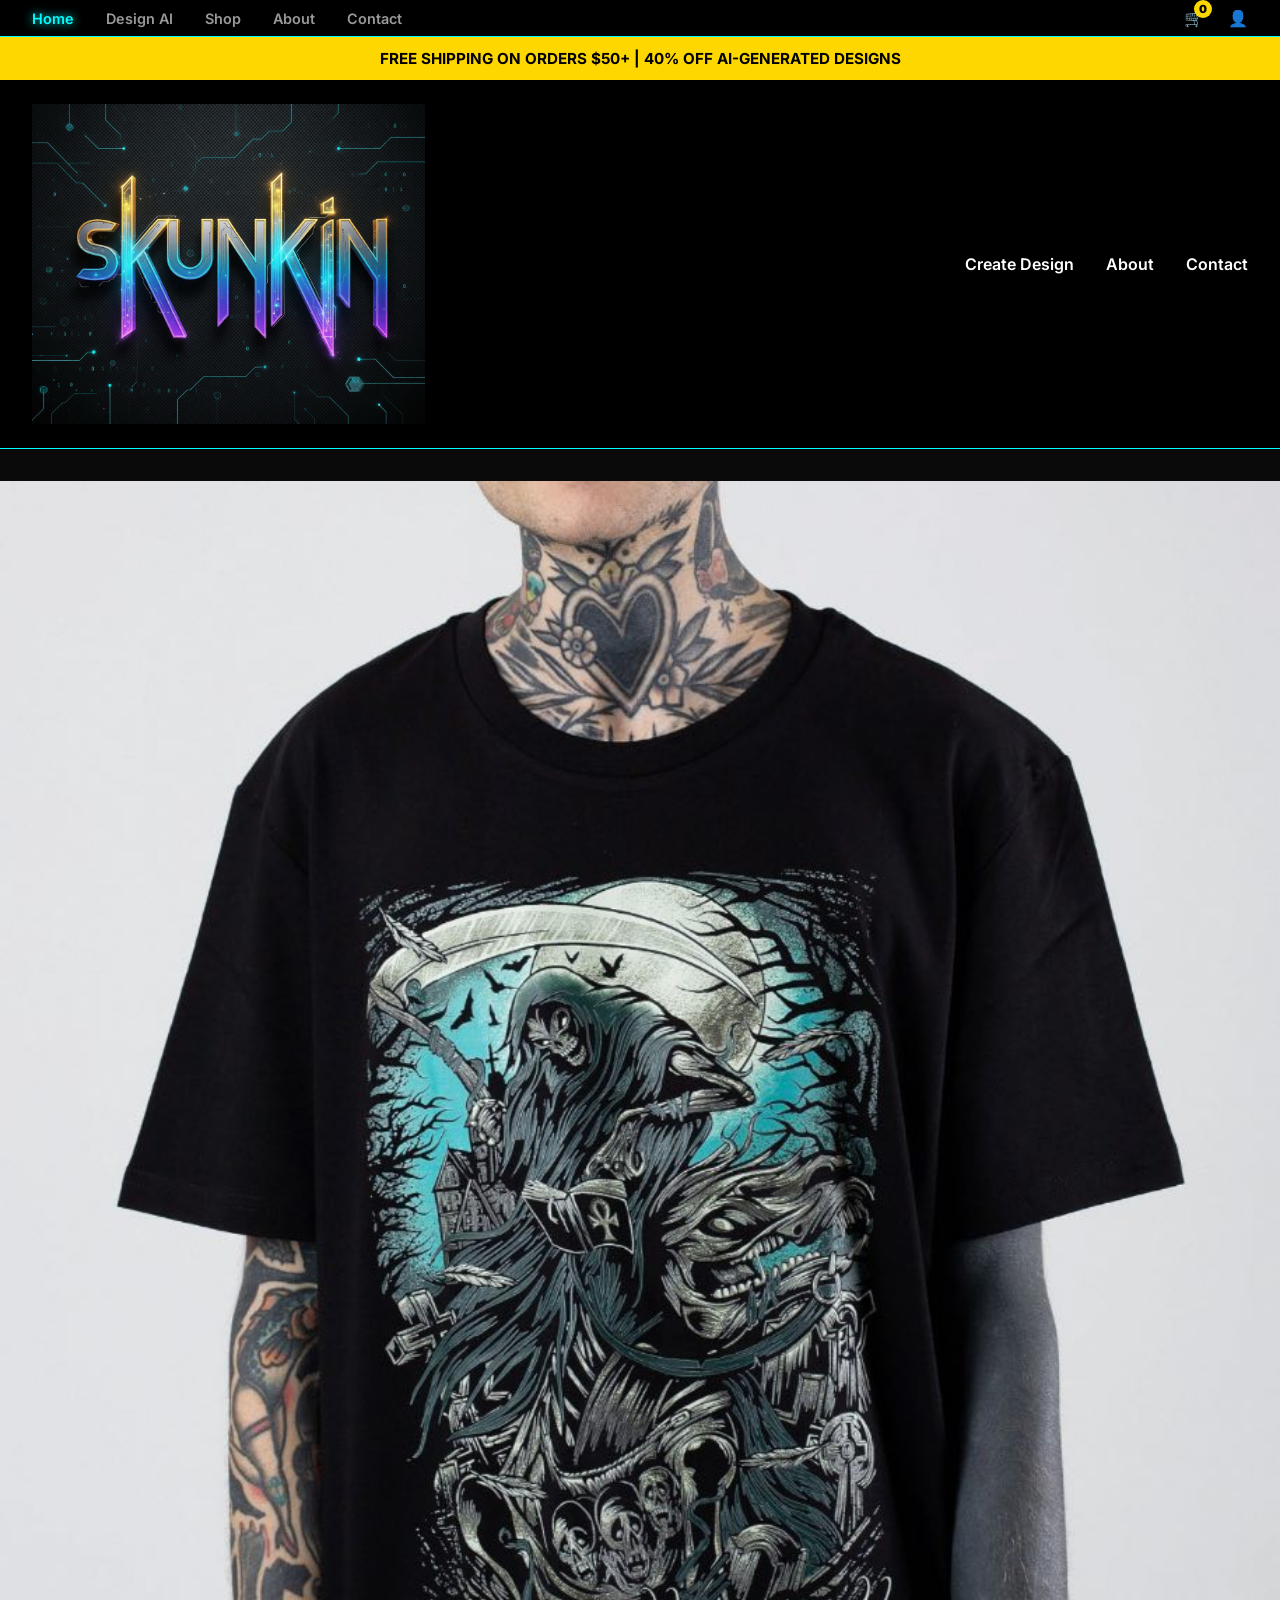
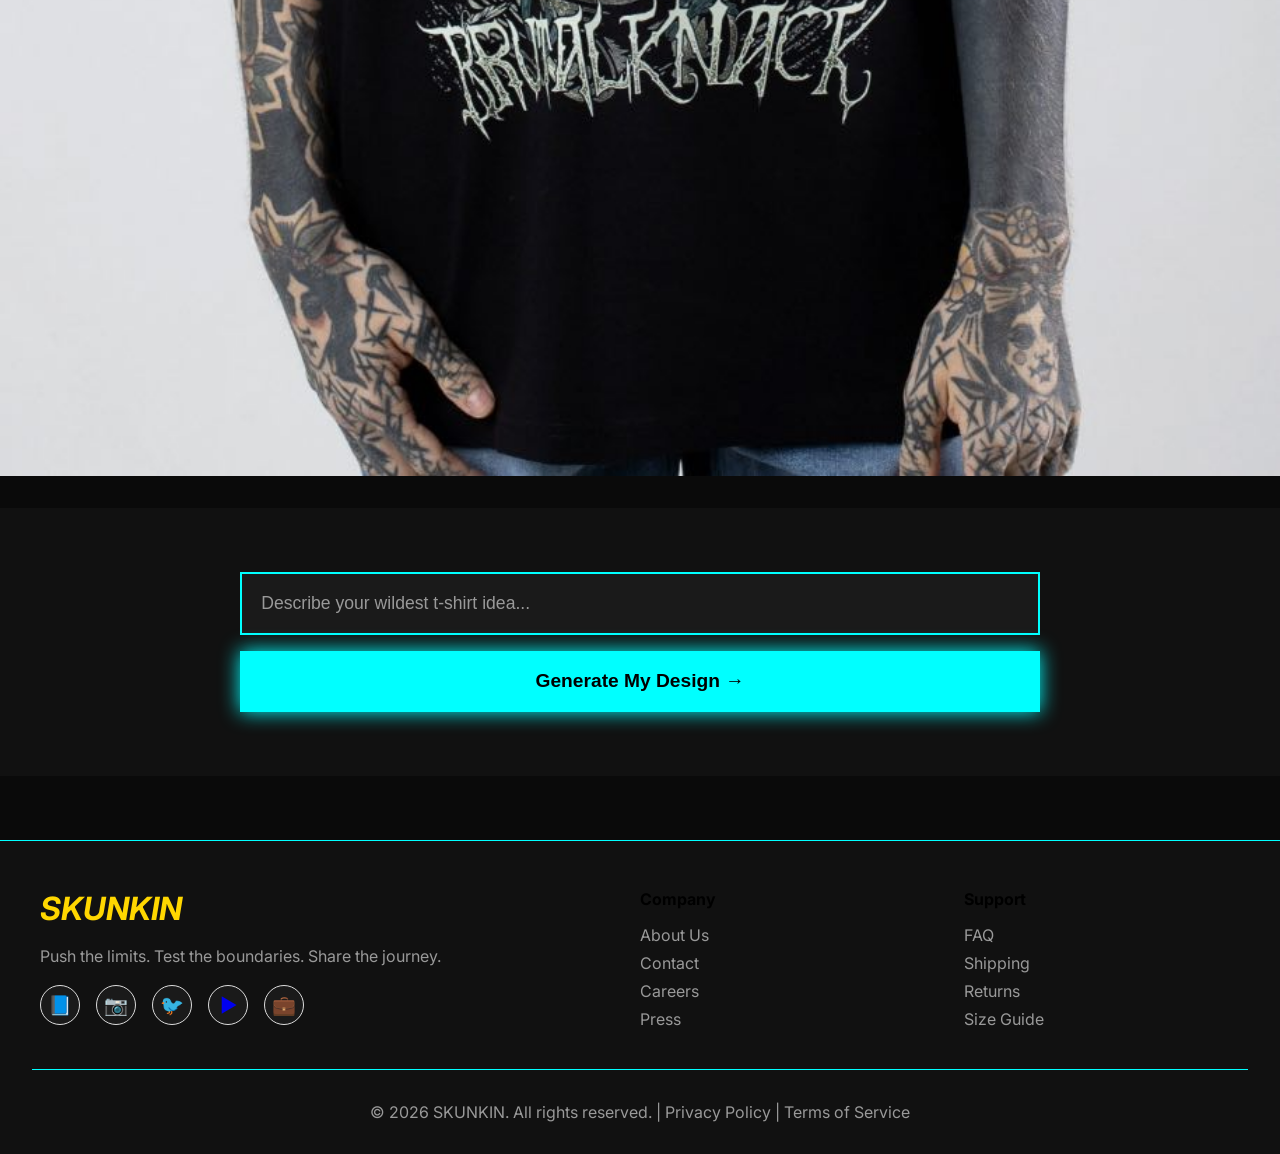
==== index.html @ e8b01a65 "Fix AI design generator and update buttons to new flow" ====
<!DOCTYPE html>
<html lang="en">
<head>
    <meta charset="UTF-8">
    <meta name="viewport" content="width=device-width, initial-scale=1.0">
    <title>SKUNKIN - Custom T-Shirts & Merch</title>
    <style>
        @import url('https://fonts.googleapis.com/css2?family=Inter:wght@400;600;700;900&display=swap');
        
        * { margin: 0; padding: 0; box-sizing: border-box; }
        
        body {
            font-family: 'Inter', sans-serif;
            background: #0a0a0a;
            color: #ffffff;
        }
        
        /* TOP NAV */
        .top-nav {
            background: #000;
            border-bottom: 1px solid #00ffff;
            padding: 0.5rem 2rem;
            display: flex;
            align-items: center;
            justify-content: space-between;
        }
        
        .brand-nav {
            display: flex;
            gap: 2rem;
            align-items: center;
        }
        
        .brand-nav a {
            color: #999;
            text-decoration: none;
            font-size: 0.9rem;
            font-weight: 600;
            transition: all 0.3s;
            cursor: pointer;
        }
        
        .brand-nav a:hover,
        .brand-nav a.active {
            color: #00ffff;
            text-shadow: 0 0 10px #00ffff;
        }
        
        .top-nav-right {
            display: flex;
            gap: 1.5rem;
            align-items: center;
        }
        
        .cart-icon {
            position: relative;
            cursor: pointer;
        }
        
        .cart-count {
            position: absolute;
            top: -8px;
            right: -8px;
            background: #FFD700;
            color: black;
            border-radius: 50%;
            width: 18px;
            height: 18px;
            display: flex;
            align-items: center;
            justify-content: center;
            font-size: 0.7rem;
            font-weight: 900;
        }
        
        /* HEADER */
        .main-header {
            background: #000;
            padding: 1.5rem 2rem;
            display: flex;
            align-items: center;
            justify-content: space-between;
            border-bottom: 1px solid #00ffff;
        }
        
        .logo {
            cursor: pointer;
            display: flex;
            align-items: center;
        }
        
        .logo img {
            height: 320px;
            width: auto;
            object-fit: contain;
            background: transparent;
        }
        
        .main-nav {
            display: flex;
            gap: 2rem;
            align-items: center;
        }
        
        .main-nav a {
            color: #fff;
            text-decoration: none;
            font-size: 1rem;
            font-weight: 600;
            transition: all 0.3s;
            cursor: pointer;
        }
        
        .main-nav a:hover {
            color: #00ffff;
            text-shadow: 0 0 10px #00ffff;
        }
        

        
        /* PROMO BAR */
        .promo-bar {
            background: #FFD700;
            color: black;
            text-align: center;
            padding: 0.75rem;
            font-weight: 700;
            font-size: 0.95rem;
        }
        
        /* HERO - NEW STYLE */
        .hero-section {
            position: relative;
            width: 100%;
            min-height: auto;
            background: #0a0a0a;
            display: flex;
            align-items: center;
            justify-content: center;
            overflow: hidden;
            padding: 2rem 0;
        }
        
        .hero-image-container {
            position: relative;
            width: 100%;
            max-width: 100vw;
            min-height: auto;
            background: #0a0a0a;
            display: flex;
            align-items: center;
            justify-content: center;
            padding: 0;
        }
        
        /* Hero image */
        .hero-photo {
            position: relative;
            width: 100%;
            max-width: 100%;
            padding: 0;
            margin: 0;
        }
        
        .hero-photo img {
            width: 100%;
            height: auto;
            filter: none;
            border-radius: 0;
            display: block;
        }
        
        .hero-overlay {
            position: relative;
            text-align: center;
            z-index: 10;
            width: 90%;
            max-width: 600px;
            margin: 2rem auto;
        }
        
        .hero-cta {
            display: inline-block;
            padding: 1.2rem 3rem;
            font-size: clamp(1rem, 3vw, 1.3rem);
            font-weight: 900;
            background: #000;
            color: #fff;
            border: none;
            cursor: pointer;
            transition: all 0.3s;
            text-transform: uppercase;
            letter-spacing: 0.05em;
            width: 100%;
            max-width: 400px;
        }
        
        .hero-cta:hover {
            background: #00ffff;
            transform: scale(1.05);
        }
        
        /* AI DESIGN SECTION */
        .design-section {
            background: #111;
            padding: 4rem 2rem;
        }
        
        .design-container {
            max-width: 800px;
            margin: 0 auto;
            text-align: center;
        }
        
        .design-container h2 {
            font-size: 2.5rem;
            color: #00ffff;
            margin-bottom: 1rem;
            font-style: italic;
            text-shadow: 0 0 20px #00ffff, 0 0 40px #00ffff;
        }
        
        .design-container p {
            font-size: 1.1rem;
            color: #999;
            margin-bottom: 2rem;
        }
        
        input[type="text"] {
            width: 100%;
            padding: 1.2rem;
            font-size: 1.1rem;
            background: #1a1a1a;
            border: 2px solid #00ffff;
            color: #000;
            margin-bottom: 1rem;
        }
        
        input::placeholder { color: #999; }
        
        .btn {
            width: 100%;
            padding: 1.2rem;
            font-size: 1.2rem;
            font-weight: 900;
            background: #00ffff;
            color: #000;
            border: none;
            cursor: pointer;
            transition: all 0.3s;
            box-shadow: 0 0 20px #00ffff;
        }
        
        .btn:hover {
            background: #ff00ff;
            transform: scale(1.02);
            box-shadow: 0 0 30px #ff00ff;
        }
        
        .examples {
            margin: 2rem 0;
        }
        
        .examples p {
            color: #999;
            margin-bottom: 1rem;
            font-size: 0.9rem;
        }
        
        .examples button {
            margin: 0.5rem;
            padding: 0.6rem 1.2rem;
            background: #1a1a1a;
            border: 1px solid #ddd;
            color: #999;
            cursor: pointer;
            transition: all 0.3s;
            font-size: 0.9rem;
        }
        
        .examples button:hover {
            border-color: #00ffff;
            color: #00ffff;
            background: rgba(255,0,0,0.1);
        }
        
        #designResult {
            margin-top: 2rem;
            padding: 2rem;
            background: #1a1a1a;
            border: 2px solid #00ffff;
            display: none;
            border-radius: 8px;
        }
        
        #designResult img {
            max-width: 100%;
            height: auto;
            border-radius: 8px;
        }
        
        .mockup-container {
            position: relative;
            max-width: 500px;
            margin: 0 auto;
        }
        
        .mockup-container canvas {
            width: 100%;
            height: auto;
            border-radius: 8px;
        }
        
        .loading-spinner {
            text-align: center;
            padding: 3rem;
            color: #00ffff;
        }
        
        .loading-spinner::after {
            content: '⚡';
            font-size: 3rem;
            animation: spin 1s linear infinite;
            display: block;
        }
        
        @keyframes spin {
            from { transform: rotate(0deg); }
            to { transform: rotate(360deg); }
        }
        
        .design-actions {
            margin-top: 1.5rem;
            display: flex;
            gap: 1rem;
            justify-content: center;
            flex-wrap: wrap;
        }
        
        .design-actions button {
            padding: 0.8rem 2rem;
            background: #00ffff;
            color: #000;
            border: none;
            cursor: pointer;
            font-weight: 700;
            transition: all 0.3s;
            box-shadow: 0 0 15px #00ffff;
        }
        
        .design-actions button:hover {
            background: #ff00ff;
            box-shadow: 0 0 25px #ff00ff;
            transform: scale(1.05);
        }
        
        /* FOOTER */
        footer {
            background: #111;
            border-top: 1px solid #00ffff;
            padding: 3rem 2rem 2rem;
            margin-top: 4rem;
        }
        
        .footer-content {
            max-width: 1200px;
            margin: 0 auto;
            display: grid;
            grid-template-columns: 2fr 1fr 1fr;
            gap: 3rem;
        }
        
        .footer-brand h3 {
            font-size: 2rem;
            color: #FFD700;
            font-style: italic;
            margin-bottom: 1rem;
        }
        
        .footer-brand p {
            color: #999;
            line-height: 1.6;
        }
        
        .social-links {
            display: flex;
            gap: 1rem;
            margin-top: 1rem;
        }
        
        .social-links a {
            width: 40px;
            height: 40px;
            background: #1a1a1a;
            border: 1px solid #ddd;
            border-radius: 50%;
            display: flex;
            align-items: center;
            justify-content: center;
            font-size: 1.2rem;
            text-decoration: none;
            transition: all 0.3s;
        }
        
        .social-links a:hover {
            border-color: #FFD700;
            background: rgba(255,215,0,0.1);
        }
        
        .footer-links h4 {
            color: #000;
            margin-bottom: 1rem;
        }
        
        .footer-links a {
            display: block;
            color: #999;
            text-decoration: none;
            margin: 0.5rem 0;
            transition: color 0.3s;
        }
        
        .footer-links a:hover {
            color: #FFD700;
        }
        
        .footer-bottom {
            text-align: center;
            color: #999;
            margin-top: 2rem;
            padding-top: 2rem;
            border-top: 1px solid #00ffff;
        }
        
        .hidden { display: none !important; }
        
        /* CONTACT PAGE */
        .contact-page {
            display: none;
            padding: 4rem 2rem;
            background: #1a1a1a;
            max-width: 1200px;
            margin: 0 auto;
        }
        
        .contact-page.active { display: block; }
        
        .contact-header {
            text-align: center;
            margin-bottom: 3rem;
        }
        
        .contact-header h1 {
            font-size: 3rem;
            color: #00ffff;
            font-weight: 900;
            font-style: italic;
            margin-bottom: 1rem;
            text-shadow: 0 0 20px #00ffff;
        }
        
        .contact-header p {
            font-size: 1.2rem;
            color: #999;
        }
        
        .contact-content {
            display: grid;
            grid-template-columns: 1fr 1fr;
            gap: 4rem;
            margin-top: 3rem;
        }
        
        .contact-info h2 {
            color: #00ffff;
            font-size: 2rem;
            margin-bottom: 2rem;
        }
        
        .contact-info p {
            font-size: 1.1rem;
            color: #ccc;
            margin-bottom: 1rem;
            line-height: 1.6;
        }
        
        .contact-info strong {
            color: #00ffff;
        }
        
        .contact-form h2 {
            color: #00ffff;
            font-size: 2rem;
            margin-bottom: 2rem;
        }
        
        .form-group {
            margin-bottom: 1.5rem;
        }
        
        .form-group label {
            display: block;
            margin-bottom: 0.5rem;
            color: #ccc;
            font-weight: 600;
        }
        
        .form-group input,
        .form-group textarea {
            width: 100%;
            padding: 1rem;
            border: 2px solid #ddd;
            font-size: 1rem;
            font-family: inherit;
            transition: border-color 0.3s;
        }
        
        .form-group input:focus,
        .form-group textarea:focus {
            outline: none;
            border-color: #00ffff;
        }
        
        .form-group textarea {
            min-height: 150px;
            resize: vertical;
        }
        
        .submit-btn {
            background: #00ffff;
            color: white;
            padding: 1.2rem 3rem;
            border: none;
            font-size: 1.1rem;
            font-weight: 900;
            text-transform: uppercase;
            cursor: pointer;
            transition: all 0.3s;
            width: 100%;
        }
        
        .submit-btn:hover {
            background: #3a4119;
            transform: scale(1.02);
        }
        
        @media (max-width: 768px) {
            .contact-content {
                grid-template-columns: 1fr;
                gap: 2rem;
            }
        }
        
        /* ABOUT PAGE */
        .about-page {
            display: none;
            padding: 4rem 2rem;
            background: #1a1a1a;
            max-width: 1000px;
            margin: 0 auto;
        }
        
        .about-page.active { display: block; }
        
        .about-header {
            text-align: center;
            margin-bottom: 3rem;
        }
        
        .about-header h1 {
            font-size: 3rem;
            color: #00ffff;
            font-weight: 900;
            font-style: italic;
            margin-bottom: 1rem;
            text-shadow: 0 0 20px #00ffff;
        }
        
        .about-header p {
            font-size: 1.3rem;
            color: #999;
            font-style: italic;
        }
        
        .about-content {
            font-size: 1.15rem;
            line-height: 1.8;
            color: #ccc;
        }
        
        .about-content h2 {
            color: #00ffff;
            font-size: 2rem;
            font-weight: 900;
            margin: 2.5rem 0 1rem;
            font-style: italic;
        }
        
        .about-content p {
            margin-bottom: 1.5rem;
        }
        
        .about-content strong {
            color: #00ffff;
        }
        
        .values-grid {
            display: grid;
            grid-template-columns: repeat(3, 1fr);
            gap: 2rem;
            margin: 3rem 0;
        }
        
        .value-card {
            background: #111;
            padding: 2rem;
            text-align: center;
            border-top: 4px solid #00ffff;
        }
        
        .value-card h3 {
            color: #00ffff;
            font-size: 1.5rem;
            margin-bottom: 1rem;
            font-weight: 900;
        }
        
        .value-card p {
            color: #999;
            font-size: 1rem;
            line-height: 1.6;
        }
        
        @media (max-width: 768px) {
            .values-grid {
                grid-template-columns: 1fr;
            }
        }
        
        /* RESPONSIVE */
        @media (max-width: 768px) {
            .main-header {
                flex-direction: column;
                gap: 0.5rem;
                padding: 1rem;
            }
            
            .logo img {
                height: 240px;
            }
            
            .main-nav {
                flex-wrap: wrap;
                justify-content: center;
                gap: 1rem;
                font-size: 0.85rem;
            }
            

            
            .footer-content {
                grid-template-columns: 1fr;
            }
            
            .hero-section {
                min-height: auto;
                padding: 1rem 0;
            }
            
            .brand-nav {
                flex-wrap: wrap;
                gap: 1rem;
                justify-content: center;
            }
            
            .top-nav {
                padding: 0.5rem 1rem;
            }
        }
    </style>
</head>
<body>
    <!-- TOP NAV -->
    <div class="top-nav">
        <div class="brand-nav">
            <a class="active" href="index.html">Home</a>
            <a href="#design-section" onclick="document.getElementById('design-section').scrollIntoView({behavior:'smooth'})">Design AI</a>
            <a href="products.html">Shop</a>
            <a onclick="showPage('about')">About</a>
            <a onclick="showPage('contact')">Contact</a>
        </div>
        <div class="top-nav-right">
            <div class="cart-icon" onclick="window.location.href='cart.html'" style="cursor: pointer;">
                🛒
                <span class="cart-count">0</span>
            </div>
            <div class="user-icon" onclick="openAccount()" style="cursor: pointer;">👤</div>
        </div>
    </div>

    <!-- PROMO BAR -->
    <div class="promo-bar">
        FREE SHIPPING ON ORDERS $50+ | 40% OFF AI-GENERATED DESIGNS
    </div>

    <!-- HEADER -->
    <div class="main-header">
        <div class="logo" onclick="window.location.reload()">
            <img src="logo.jpg" alt="SKUNKIN">
        </div>
        
        <nav class="main-nav">
            <a href="#design-section" onclick="document.getElementById('design-section').scrollIntoView({behavior:'smooth'})">Create Design</a>
            <a onclick="showPage('about')">About</a>
            <a onclick="showPage('contact')">Contact</a>
        </nav>
    </div>

    <!-- HERO SECTION -->
    <div class="hero-section">
        <div class="hero-image-container">
            <!-- Grim Reaper Hero Image - Full Width -->
            <div class="hero-photo">
                <img src="hero-image-2.jpg" alt="SKUNKIN T-Shirt Design - Grim Reaper" />
            </div>
        </div>
        

    </div>

    <!-- AI DESIGN SECTION -->
    <div id="design-section" class="design-section">
        <div class="design-container">
            <input type="text" id="promptInput" placeholder="Describe your wildest t-shirt idea...">
            <button class="btn" onclick="generateDesigns()">Generate My Design →</button>

            <div id="designResult"></div>
        </div>
    </div>

    <!-- ABOUT PAGE -->
    <div id="about-page" class="about-page">
        <div class="about-header">
            <h1>The SKUNKIN Story</h1>
            <p>Born from rebellion. Built on innovation. Driven by obsession.</p>
        </div>
        
        <div class="about-content">
            <p>In the late hours of a California workshop, surrounded by the hum of machines and the smell of hot metal, an idea was born. Not from a boardroom. Not from a focus group. But from the hands of engineers, mechanics, and backyard inventors who refused to accept "good enough."</p>
            
            <p><strong>SKUNKIN</strong> started as a joke — a play on the legendary "skunk works" projects where the impossible becomes reality. Those secret labs where aerospace engineers push rockets to the edge of physics. Where muscle car builders squeeze every ounce of horsepower from American iron. Where black ops researchers test the boundaries of what humans can achieve.</p>
            
            <h2>The Philosophy</h2>
            
            <p>But it became something more. It became a philosophy. A way of life.</p>
            
            <p>See, in those circles — the aerospace hangars, the drag strips, the research facilities — there's a ritual. After every test, every run, every experiment, win or lose, they gather. They <strong>debrief</strong>. They <strong>recap</strong>. They share what went right, what went wrong, and most importantly, what they learned.</p>
            
            <p>They call it "skunkin" — the act of collecting data, analyzing results, and sharing knowledge so the next person can push further. It's not about ego. It's not about glory. It's about the <strong>collective pursuit of better</strong>.</p>
            
            <h2>The Mission</h2>
            
            <p>That's what SKUNKIN represents. Every design we create tells a story of testing limits. Of collecting data. Of learning from failure. Of pushing boundaries — whether that's Mach speed at 50,000 feet, 1,000 horsepower at the dyno, or nuclear fusion in a lab.</p>
            
            <p>Our apparel isn't just clothing. It's a badge. It says: <strong>"I test. I measure. I learn. I share."</strong></p>
            
            <p>It's for the weekend wrench-turners who datalogged every pull to dial in their turbo setup. For the backyard rocket builders who meticulously recorded thrust curves. For the fabricators who tested twelve different welds to find the strongest joint. For anyone who understands that the real victory isn't in the result — it's in the <strong>data you collect along the way</strong>.</p>
            
            <h2>The Culture</h2>
            
            <p>SKUNKIN is a culture. A movement. A shared understanding that excellence comes from iteration, not inspiration. That progress happens when knowledge is shared, not hoarded. That the best engineers, builders, and creators aren't the ones who never fail — they're the ones who <strong>debrief harder</strong> than anyone else.</p>
            
            <p>So whether you're tuning a supercharger, launching a model rocket, building a race car, or just chasing a personal best in whatever pursuit drives you — wear it proud. You're part of the tribe.</p>
            
            <p><strong>You're SKUNKIN.</strong></p>
            
            <div class="values-grid">
                <div class="value-card">
                    <h3>🔬 TEST</h3>
                    <p>Push boundaries. Challenge limits. Break things to learn how they work.</p>
                </div>
                <div class="value-card">
                    <h3>📊 MEASURE</h3>
                    <p>Data over guesses. Results over opinions. Numbers tell the truth.</p>
                </div>
                <div class="value-card">
                    <h3>🤝 SHARE</h3>
                    <p>Knowledge multiplies when shared. Lift others so they can push further.</p>
                </div>
            </div>
            
            <p style="text-align: center; font-size: 1.3rem; margin-top: 3rem; color: #00ffff; font-style: italic;">
                <strong>Welcome to SKUNKIN. Where every shirt tells a story of limits tested and lessons learned.</strong>
            </p>
        </div>
    </div>

    <!-- CONTACT PAGE -->
    <div id="contact-page" class="contact-page">
        <div class="contact-header">
            <h1>Contact Us</h1>
            <p>We are in the business of pushing limits. Let's create something extraordinary together.</p>
        </div>
        
        <div class="contact-content">
            <div class="contact-info">
                <h2>Get In Touch</h2>
                <p><strong>Phone:</strong><br>(951) 303-6857</p>
                <p><strong>Email:</strong><br>info@skunkin.com</p>
                <p><strong>Address:</strong><br>
                32815 Temecula Pkwy<br>
                Unit B<br>
                Temecula, California 92592</p>
                <p><strong>Hours:</strong><br>
                Monday - Friday: 9:00 AM - 5:00 PM PST<br>
                Saturday - Sunday: Closed</p>
            </div>
            
            <div class="contact-form">
                <h2>Send Us A Message</h2>
                <form onsubmit="submitContactForm(event)">
                    <div class="form-group">
                        <label for="name">Name *</label>
                        <input type="text" id="name" name="name" required>
                    </div>
                    
                    <div class="form-group">
                        <label for="email">Email *</label>
                        <input type="email" id="email" name="email" required>
                    </div>
                    
                    <div class="form-group">
                        <label for="phone">Phone</label>
                        <input type="tel" id="phone" name="phone">
                    </div>
                    
                    <div class="form-group">
                        <label for="message">Message *</label>
                        <textarea id="message" name="message" required></textarea>
                    </div>
                    
                    <button type="submit" class="submit-btn">Send Message</button>
                </form>
            </div>
        </div>
    </div>

    <!-- FOOTER -->
    <footer>
        <div class="footer-content">
            <div class="footer-brand">
                <h3>SKUNKIN</h3>
                <p>Push the limits. Test the boundaries. Share the journey.</p>
                <div class="social-links">
                    <a href="#">📘</a>
                    <a href="#">📷</a>
                    <a href="#">🐦</a>
                    <a href="#">▶️</a>
                    <a href="#">💼</a>
                </div>
            </div>
            
            <div class="footer-links">
                <h4>Company</h4>
                <a href="#" onclick="event.preventDefault(); showPage('about');">About Us</a>
                <a href="#" onclick="event.preventDefault(); showPage('contact');">Contact</a>
                <a href="#">Careers</a>
                <a href="#">Press</a>
            </div>
            
            <div class="footer-links">
                <h4>Support</h4>
                <a href="#">FAQ</a>
                <a href="#">Shipping</a>
                <a href="#">Returns</a>
                <a href="#">Size Guide</a>
            </div>
        </div>
        
        <div class="footer-bottom">
            <p>© 2026 SKUNKIN. All rights reserved. | Privacy Policy | Terms of Service</p>
        </div>
    </footer>

    <script>
        let cartCount = 0;

        function scrollToDesign() {
            document.getElementById('design-section').scrollIntoView({ behavior: 'smooth' });
        }

        function setPrompt(text) {
            document.getElementById('promptInput').value = text;
        }

        function generateDesigns() {
            const prompt = document.getElementById('promptInput').value.trim();
            if (!prompt) {
                alert('Please enter a design idea!');
                return;
            }
            
            const resultDiv = document.getElementById('designResult');
            resultDiv.style.display = 'block';
            resultDiv.innerHTML = '<div class="loading-spinner"><p>Generating your design...</p></div>';
            
            // Simulate AI processing
            setTimeout(() => {
                createDesignMockup(prompt);
            }, 1500);
        }
        
        function createDesignMockup(prompt) {
            const resultDiv = document.getElementById('designResult');
            
            // Create canvas for t-shirt mockup
            const canvas = document.createElement('canvas');
            canvas.width = 800;
            canvas.height = 1000;
            const ctx = canvas.getContext('2d');
            
            // Black t-shirt background
            ctx.fillStyle = '#000';
            ctx.fillRect(0, 0, 800, 1000);
            
            // Design area (centered on chest)
            const designX = 200;
            const designY = 300;
            const designW = 400;
            const designH = 400;
            
            // Background color for design
            const colors = ['#00ffff', '#ff00ff', '#FFD700', '#FF4500', '#00ff00'];
            const bgColor = colors[Math.floor(Math.random() * colors.length)];
            
            // Draw design background with gradient
            const gradient = ctx.createRadialGradient(400, 500, 50, 400, 500, 250);
            gradient.addColorStop(0, bgColor);
            gradient.addColorStop(1, 'rgba(0,0,0,0.3)');
            ctx.fillStyle = gradient;
            ctx.fillRect(designX, designY, designW, designH);
            
            // Add neon glow effect
            ctx.shadowColor = bgColor;
            ctx.shadowBlur = 30;
            
            // Draw prompt text
            ctx.fillStyle = '#fff';
            ctx.font = 'bold 40px Arial';
            ctx.textAlign = 'center';
            ctx.shadowBlur = 20;
            
            // Word wrap the prompt
            const words = prompt.split(' ');
            let line = '';
            let y = 450;
            const maxWidth = 350;
            
            for (let word of words) {
                const testLine = line + word + ' ';
                const metrics = ctx.measureText(testLine);
                if (metrics.width > maxWidth && line !== '') {
                    ctx.fillText(line.trim(), 400, y);
                    line = word + ' ';
                    y += 50;
                } else {
                    line = testLine;
                }
            }
            ctx.fillText(line.trim(), 400, y);
            
            // Add "SKUNKIN" branding
            ctx.font = 'italic bold 50px Arial';
            ctx.fillStyle = bgColor;
            ctx.shadowBlur = 30;
            ctx.fillText('SKUNKIN', 400, 650);
            
            // Display result
            resultDiv.innerHTML = `
                <div class="mockup-container">
                    <h3 style="color: #00ffff; margin-bottom: 1rem; text-shadow: 0 0 10px #00ffff;">✨ Your Design</h3>
                    <img src="${canvas.toDataURL()}" alt="Generated Design" id="generatedDesign">
                    <div class="design-actions">
                        <button onclick="regenerateDesign()">🔄 Regenerate</button>
                        <button onclick="customizeDesign()">⚡ Customize & Order</button>
                    </div>
                </div>
            `;
            
            resultDiv.scrollIntoView({ behavior: 'smooth', block: 'nearest' });
        }
        
        function regenerateDesign() {
            const prompt = document.getElementById('promptInput').value.trim();
            generateDesigns();
        }
        
        function customizeDesign() {
            const designImg = document.getElementById('generatedDesign');
            if (designImg) {
                sessionStorage.setItem('customDesign', designImg.src);
                sessionStorage.setItem('customPrompt', document.getElementById('promptInput').value);
            }
            window.location.href = 'customize.html';
        }

        function addToCart() {
            cartCount++;
            document.querySelector('.cart-count').textContent = cartCount;
            alert('Added to cart! 🛒');
        }

        function openCart() {
            alert('Cart: ' + cartCount + ' items\n(Full cart page coming soon!)');
        }

        function openAccount() {
            alert('Account page coming soon!');
        }

        function showPage(page) {
            // Hide all pages
            document.querySelector('.hero-section').style.display = 'none';
            document.getElementById('design-section').style.display = 'none';
            document.getElementById('contact-page').classList.remove('active');
            document.getElementById('about-page').classList.remove('active');
            
            // Show requested page
            if (page === 'contact') {
                document.getElementById('contact-page').classList.add('active');
            } else if (page === 'about') {
                document.getElementById('about-page').classList.add('active');
            } else {
                // Show hero/home page
                document.querySelector('.hero-section').style.display = 'block';
                document.getElementById('design-section').style.display = 'block';
            }
            
            // Scroll to top
            window.scrollTo({ top: 0, behavior: 'smooth' });
        }
        
        function submitContactForm(e) {
            e.preventDefault();
            alert('Thank you for your message! We will get back to you soon.');
            e.target.reset();
        }

        document.getElementById('promptInput').addEventListener('keypress', function(e) {
            if (e.key === 'Enter') generateDesigns();
        });
    </script>
</body>
</html>
<!-- Updated Thu Mar 12 05:10:05 PDT 2026 -->
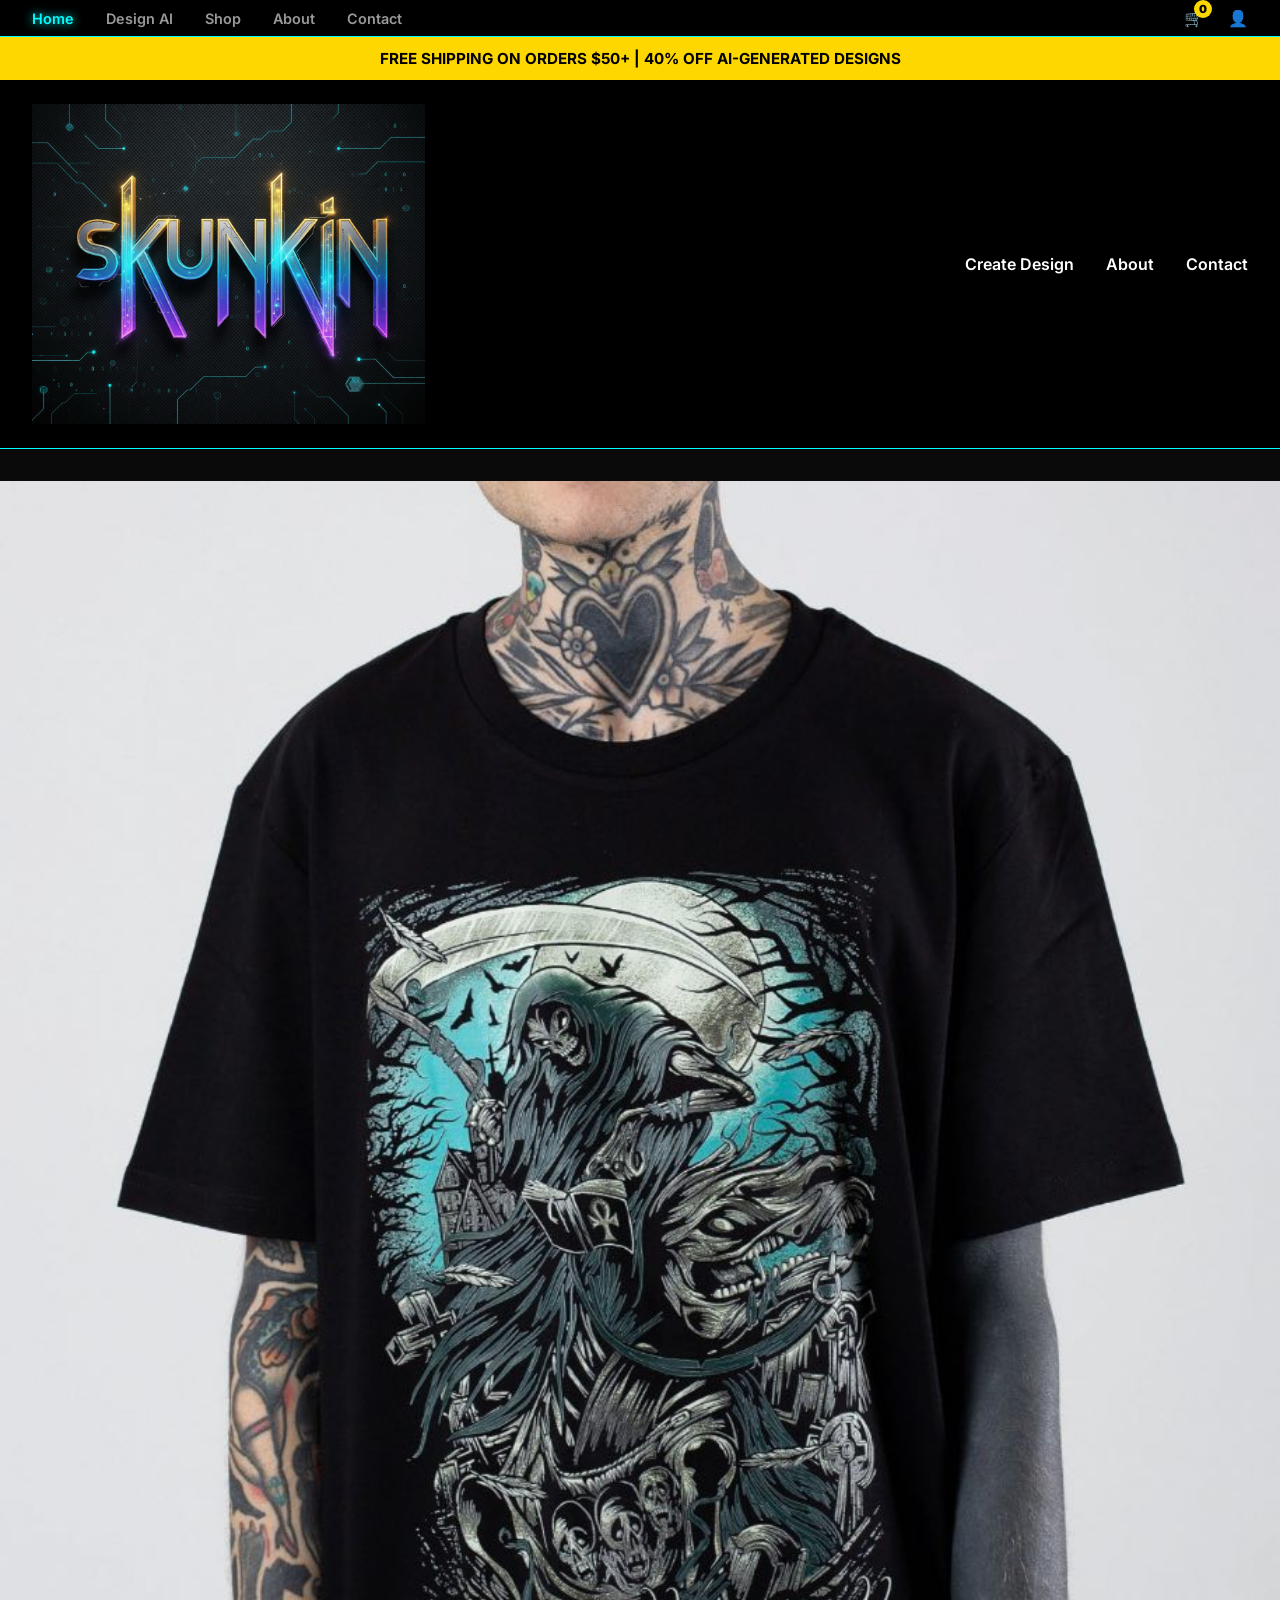
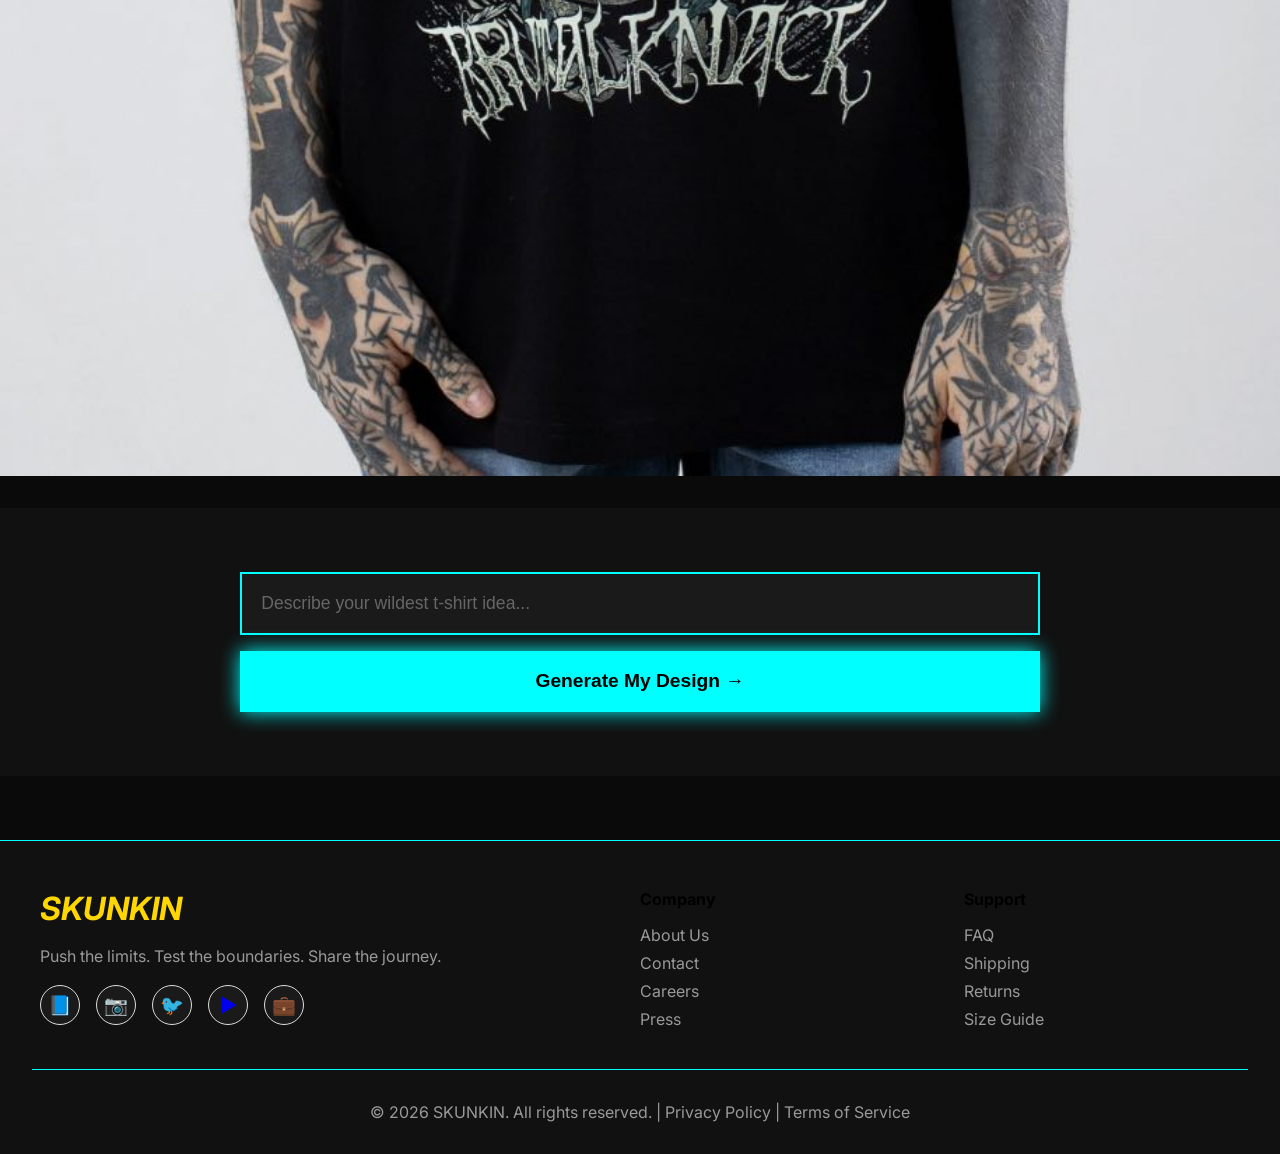
==== commit 620f94de: "Fix input text visibility - white text on dark background" ====
--- a/index.html
+++ b/index.html
@@ -232,11 +232,11 @@
             font-size: 1.1rem;
             background: #1a1a1a;
             border: 2px solid #00ffff;
-            color: #000;
+            color: #ffffff;
             margin-bottom: 1rem;
         }
         
-        input::placeholder { color: #999; }
+        input::placeholder { color: #666; }
         
         .btn {
             width: 100%;
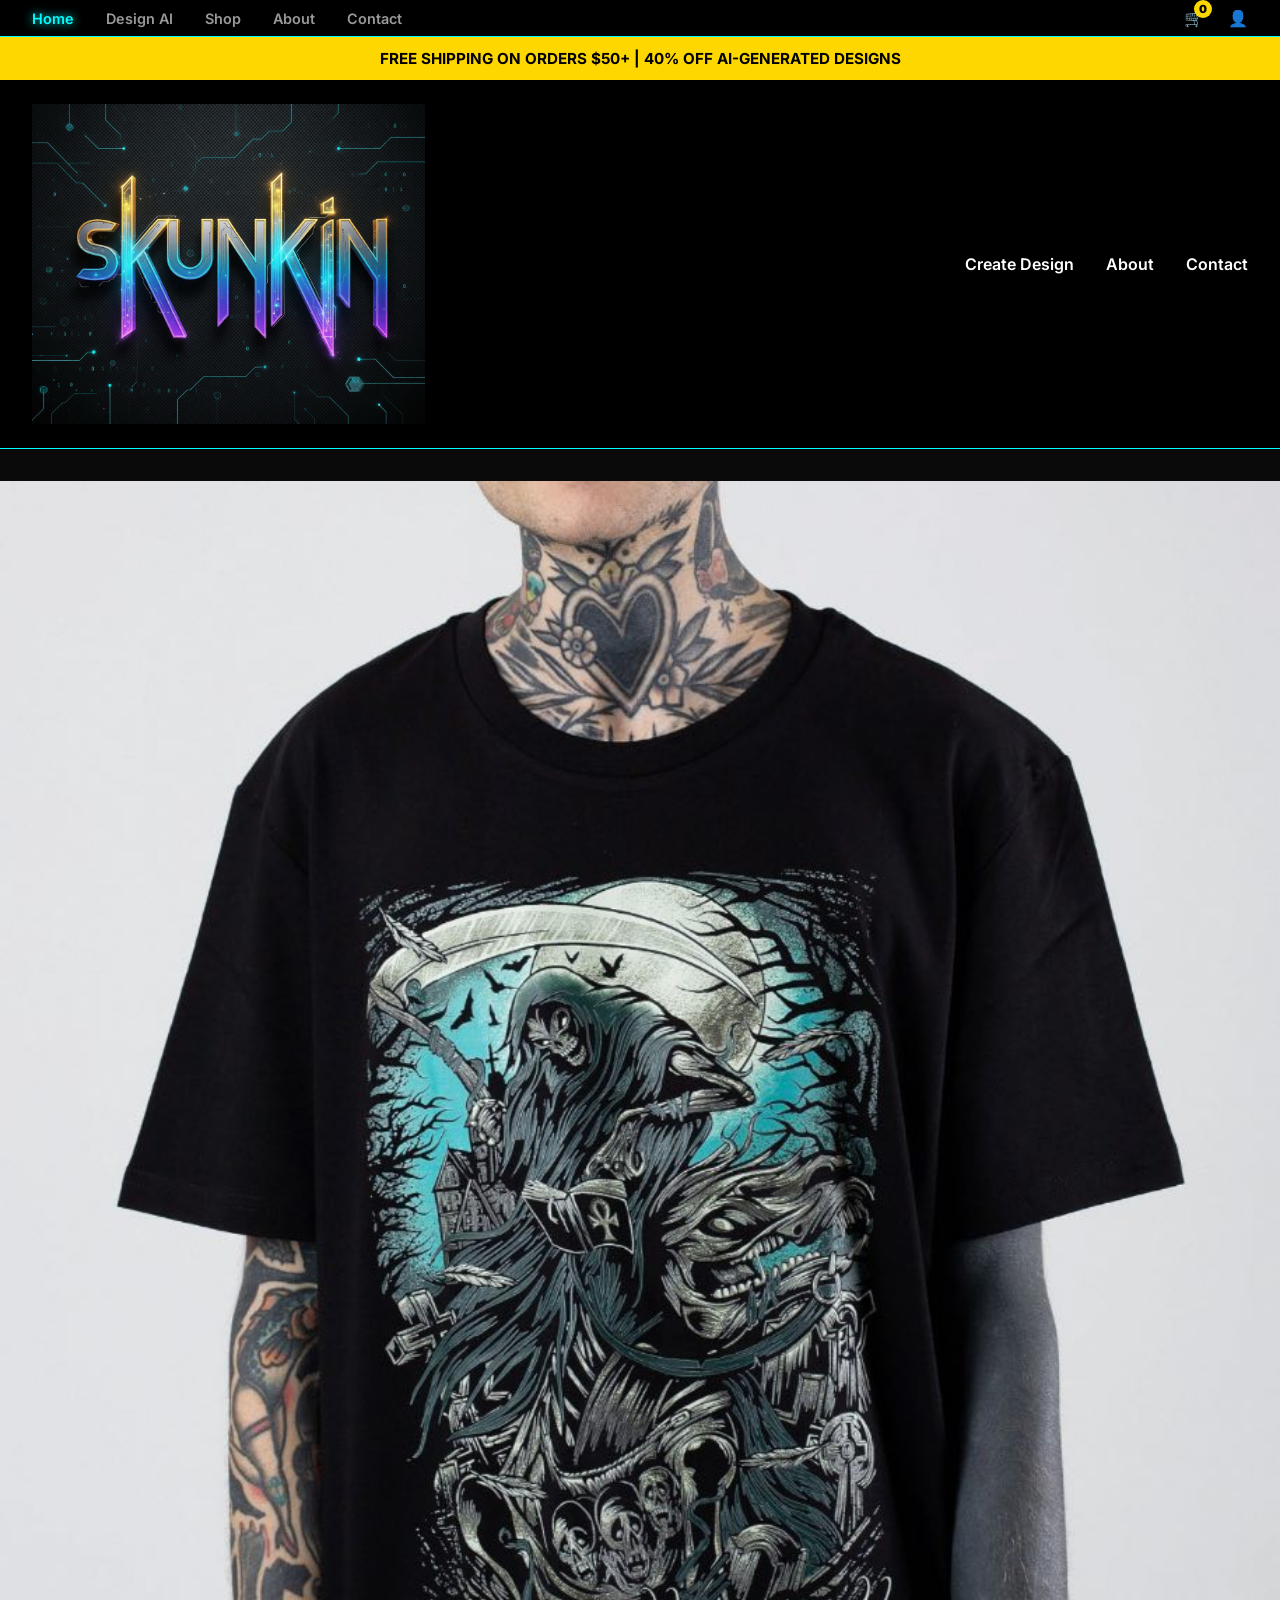
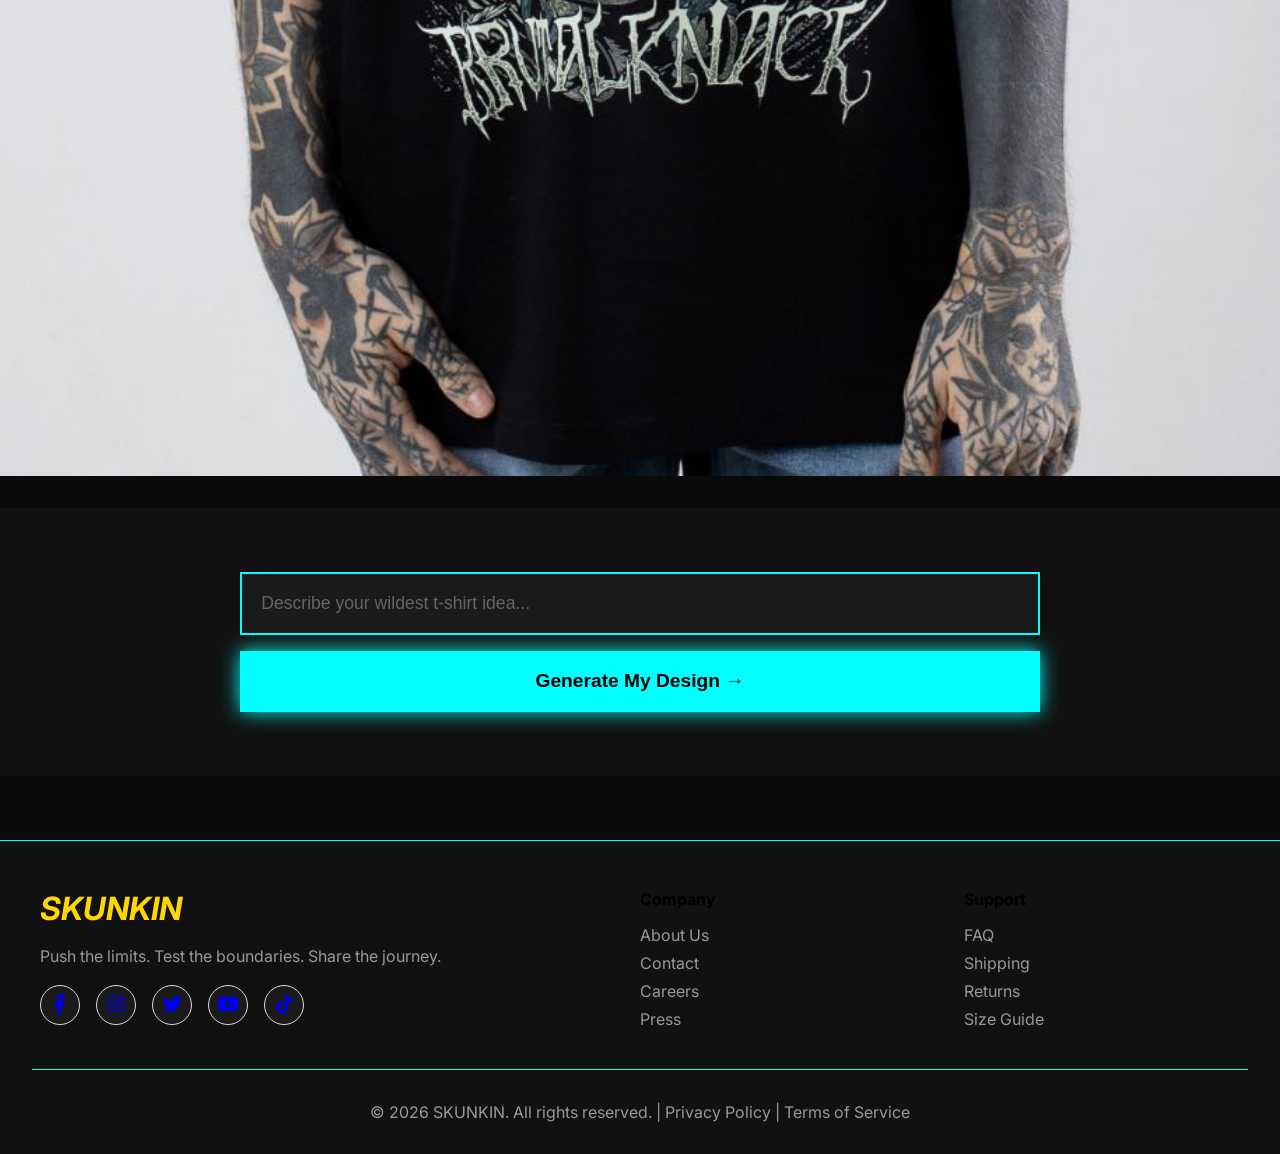
==== commit a87a1c53: "Add Font Awesome icons for social media" ====
--- a/index.html
+++ b/index.html
@@ -4,6 +4,7 @@
     <meta charset="UTF-8">
     <meta name="viewport" content="width=device-width, initial-scale=1.0">
     <title>SKUNKIN - Custom T-Shirts & Merch</title>
+    <link rel="stylesheet" href="https://cdnjs.cloudflare.com/ajax/libs/font-awesome/6.4.0/css/all.min.css">
     <style>
         @import url('https://fonts.googleapis.com/css2?family=Inter:wght@400;600;700;900&display=swap');
         
@@ -852,11 +853,11 @@
                 <h3>SKUNKIN</h3>
                 <p>Push the limits. Test the boundaries. Share the journey.</p>
                 <div class="social-links">
-                    <a href="#">📘</a>
-                    <a href="#">📷</a>
-                    <a href="#">🐦</a>
-                    <a href="#">▶️</a>
-                    <a href="#">💼</a>
+                    <a href="https://facebook.com/skunkin" target="_blank" title="Facebook"><i class="fab fa-facebook-f"></i></a>
+                    <a href="https://instagram.com/skunkin" target="_blank" title="Instagram"><i class="fab fa-instagram"></i></a>
+                    <a href="https://twitter.com/skunkin" target="_blank" title="Twitter/X"><i class="fab fa-twitter"></i></a>
+                    <a href="https://youtube.com/@skunkin" target="_blank" title="YouTube"><i class="fab fa-youtube"></i></a>
+                    <a href="https://tiktok.com/@skunkin" target="_blank" title="TikTok"><i class="fab fa-tiktok"></i></a>
                 </div>
             </div>
             
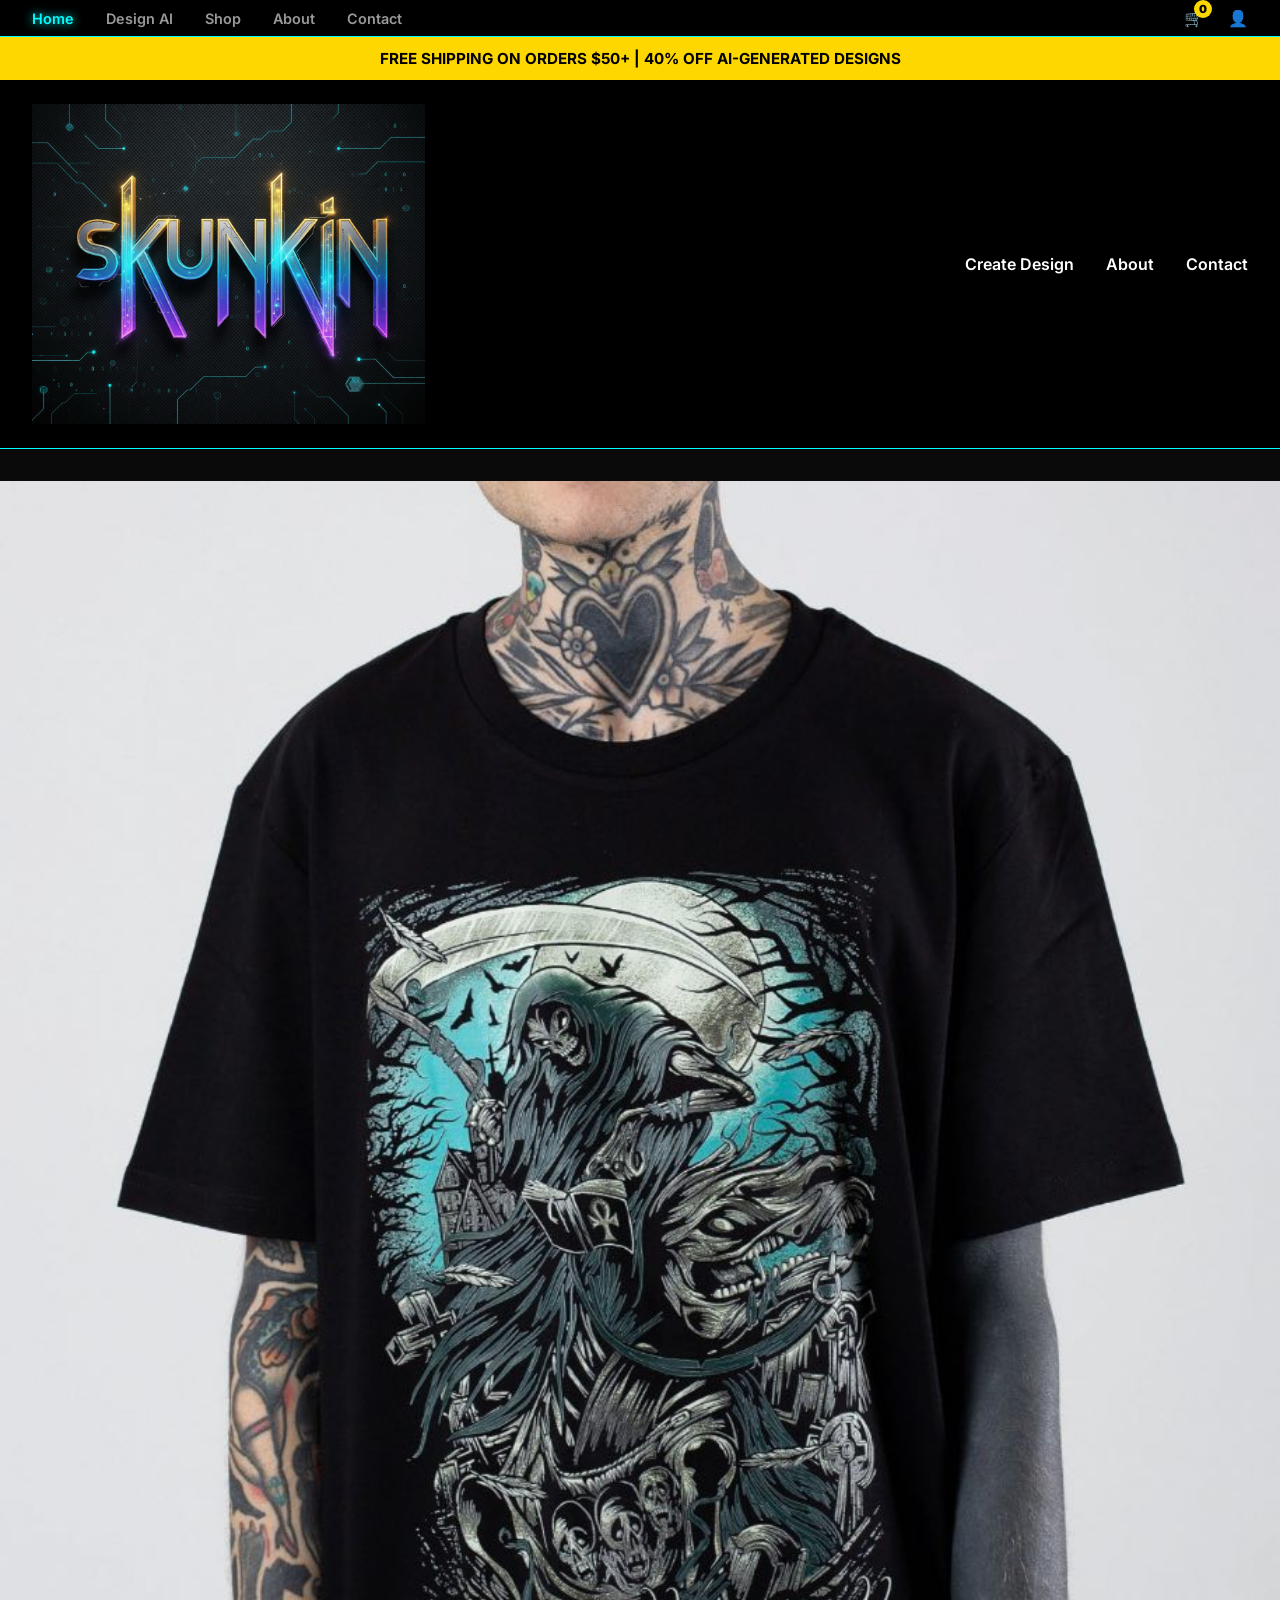
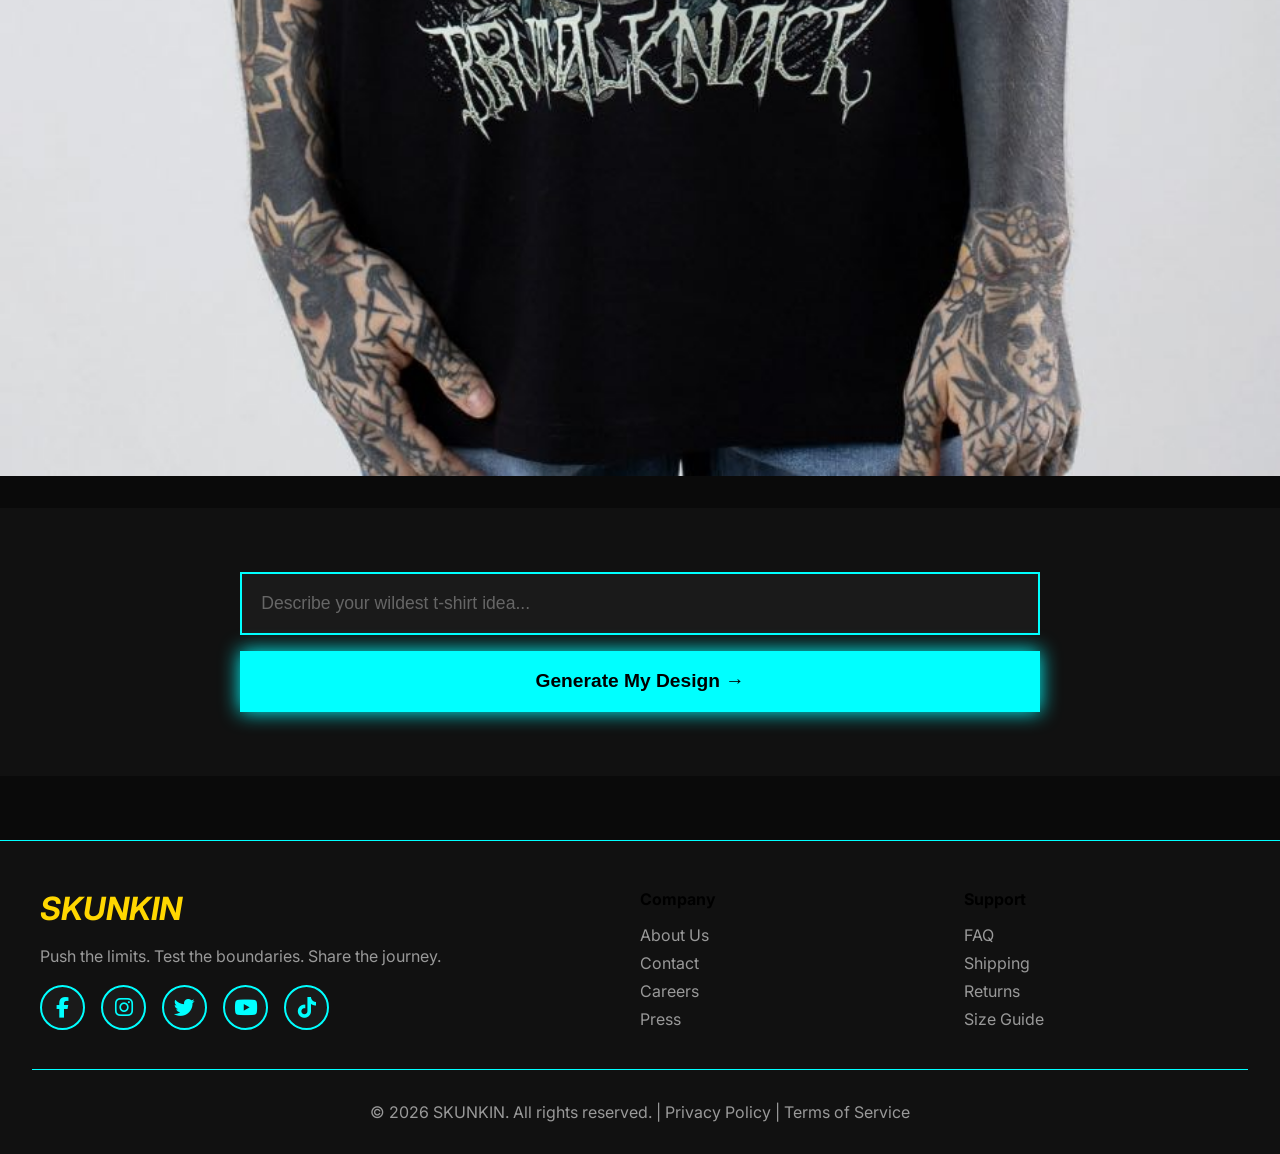
==== commit f7ccfa2f: "Update social icon styling with neon theme" ====
--- a/index.html
+++ b/index.html
@@ -390,22 +390,26 @@
         }
         
         .social-links a {
-            width: 40px;
-            height: 40px;
+            width: 45px;
+            height: 45px;
             background: #1a1a1a;
-            border: 1px solid #ddd;
+            border: 2px solid #00ffff;
             border-radius: 50%;
             display: flex;
             align-items: center;
             justify-content: center;
-            font-size: 1.2rem;
+            font-size: 1.3rem;
             text-decoration: none;
             transition: all 0.3s;
+            color: #00ffff;
         }
         
         .social-links a:hover {
-            border-color: #FFD700;
-            background: rgba(255,215,0,0.1);
+            border-color: #ff00ff;
+            background: rgba(255,0,255,0.2);
+            color: #ff00ff;
+            box-shadow: 0 0 20px #ff00ff;
+            transform: translateY(-3px);
         }
         
         .footer-links h4 {
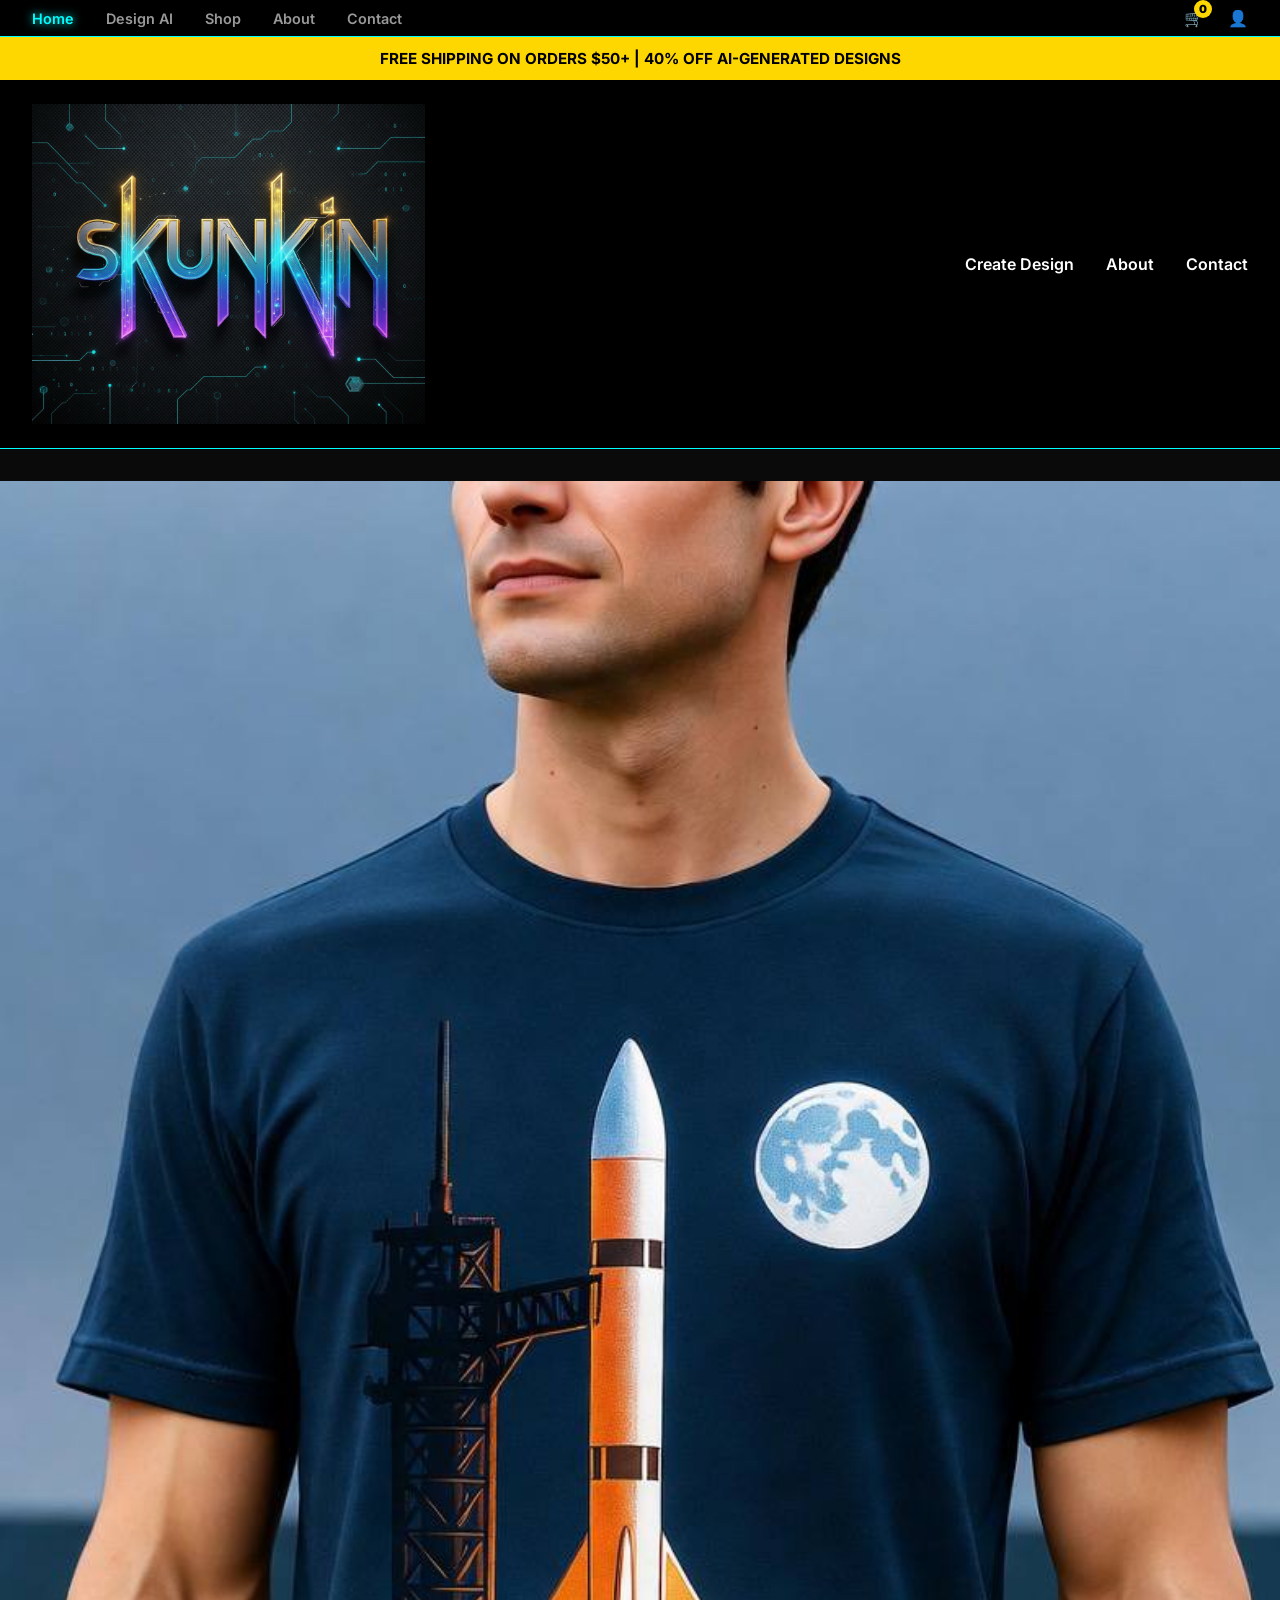
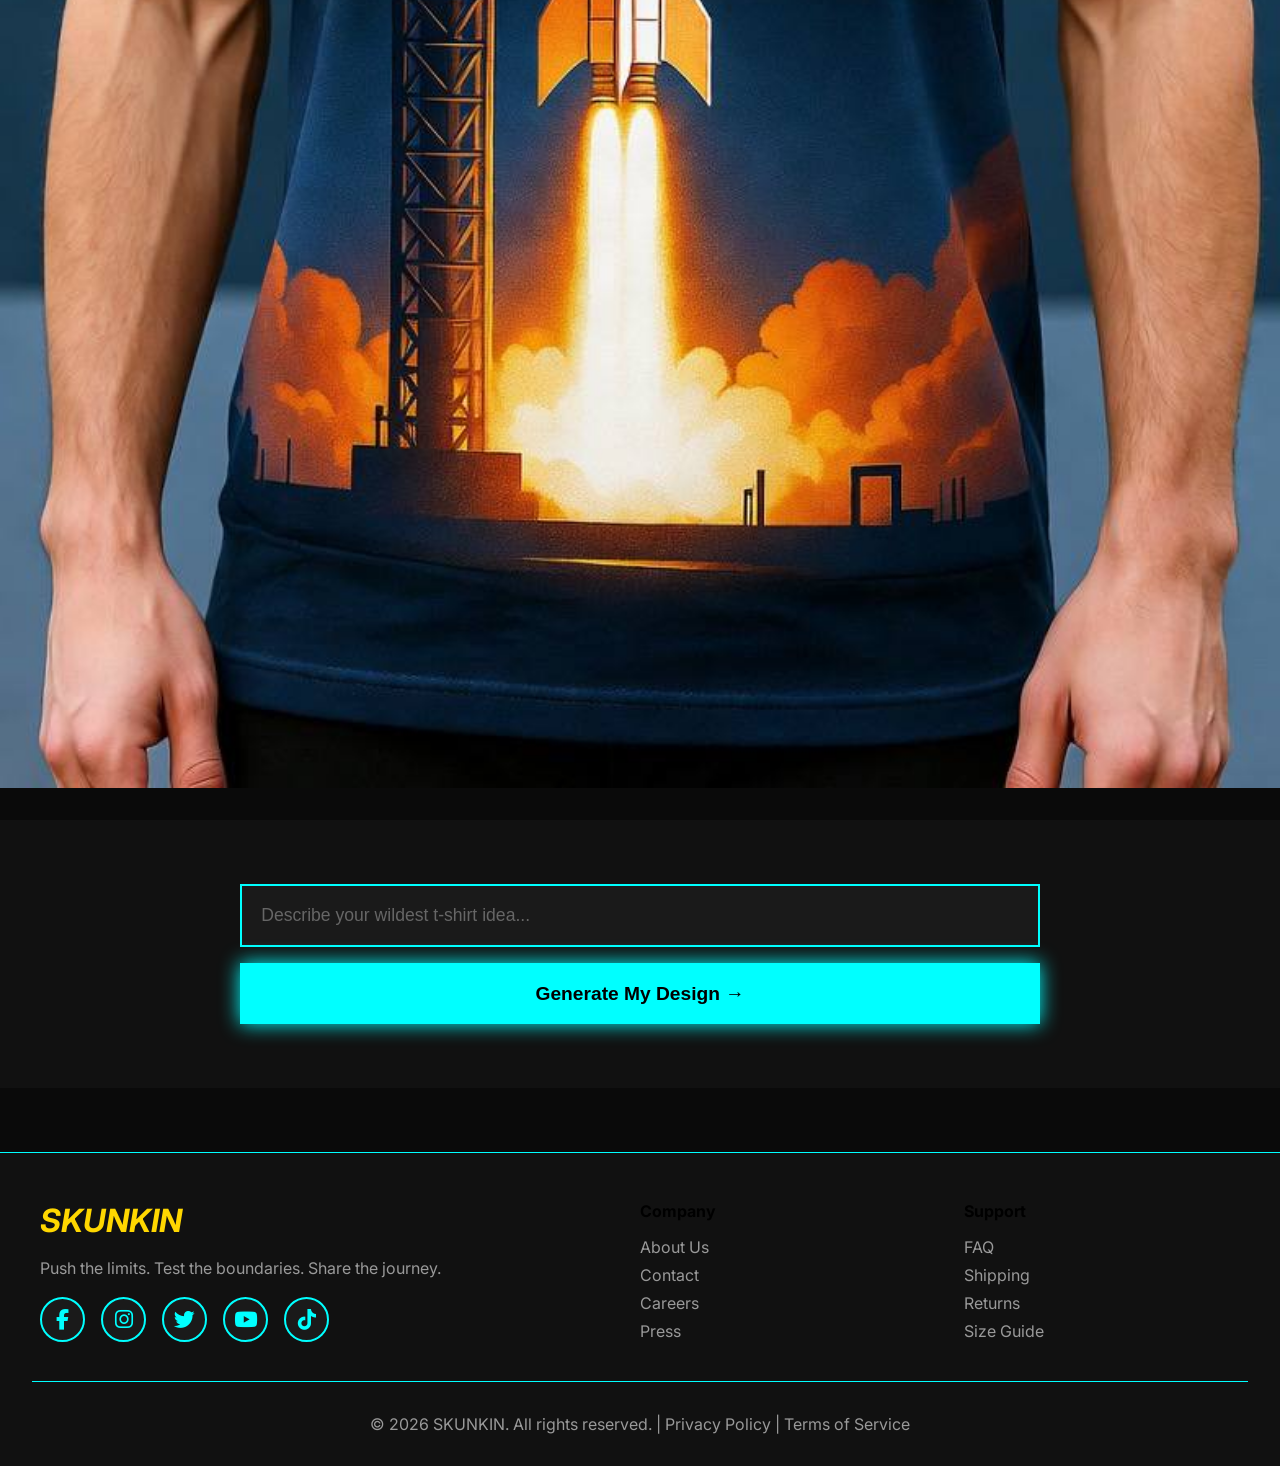
==== commit e7be2d45: "Replace hero image with rocket launch design" ====
--- a/index.html
+++ b/index.html
@@ -726,7 +726,7 @@
         <div class="hero-image-container">
             <!-- Grim Reaper Hero Image - Full Width -->
             <div class="hero-photo">
-                <img src="hero-image-2.jpg" alt="SKUNKIN T-Shirt Design - Grim Reaper" />
+                <img src="hero-rocket.jpg" alt="SKUNKIN T-Shirt Design - Rocket Launch" />
             </div>
         </div>
         
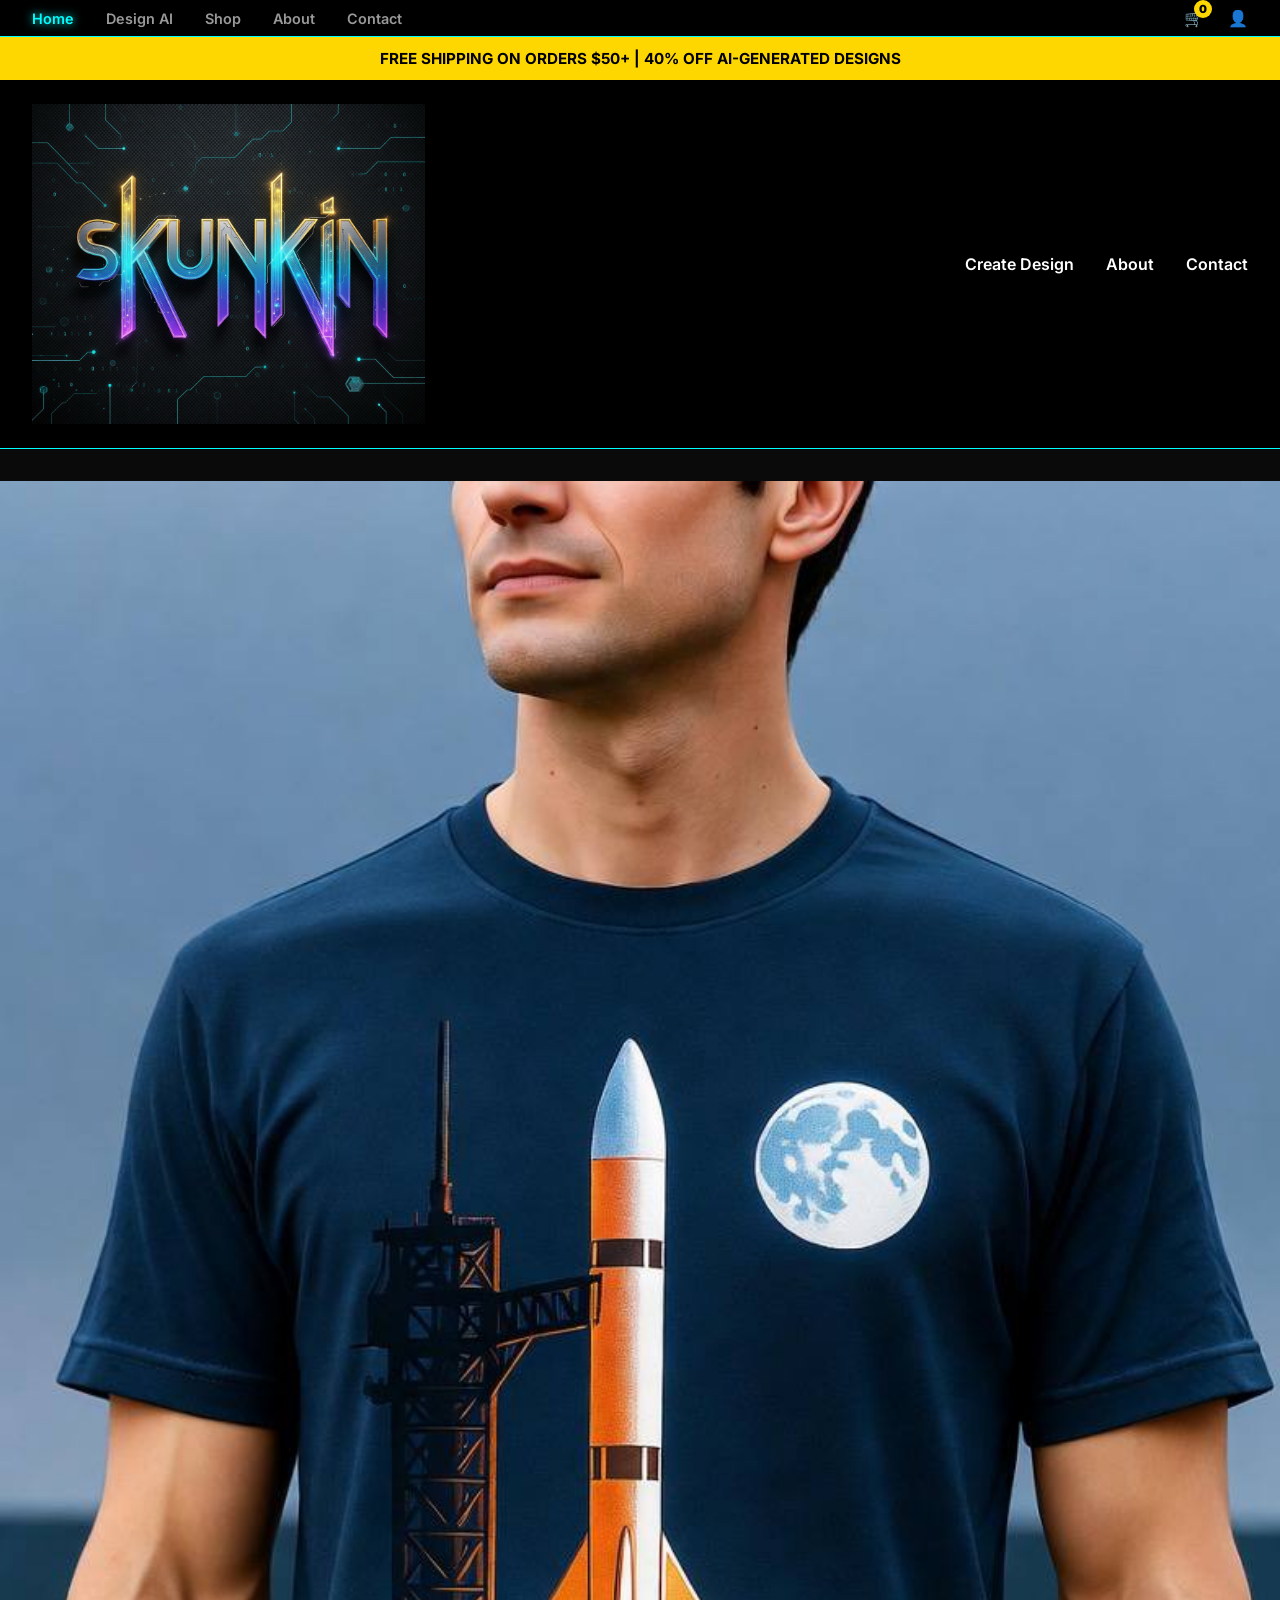
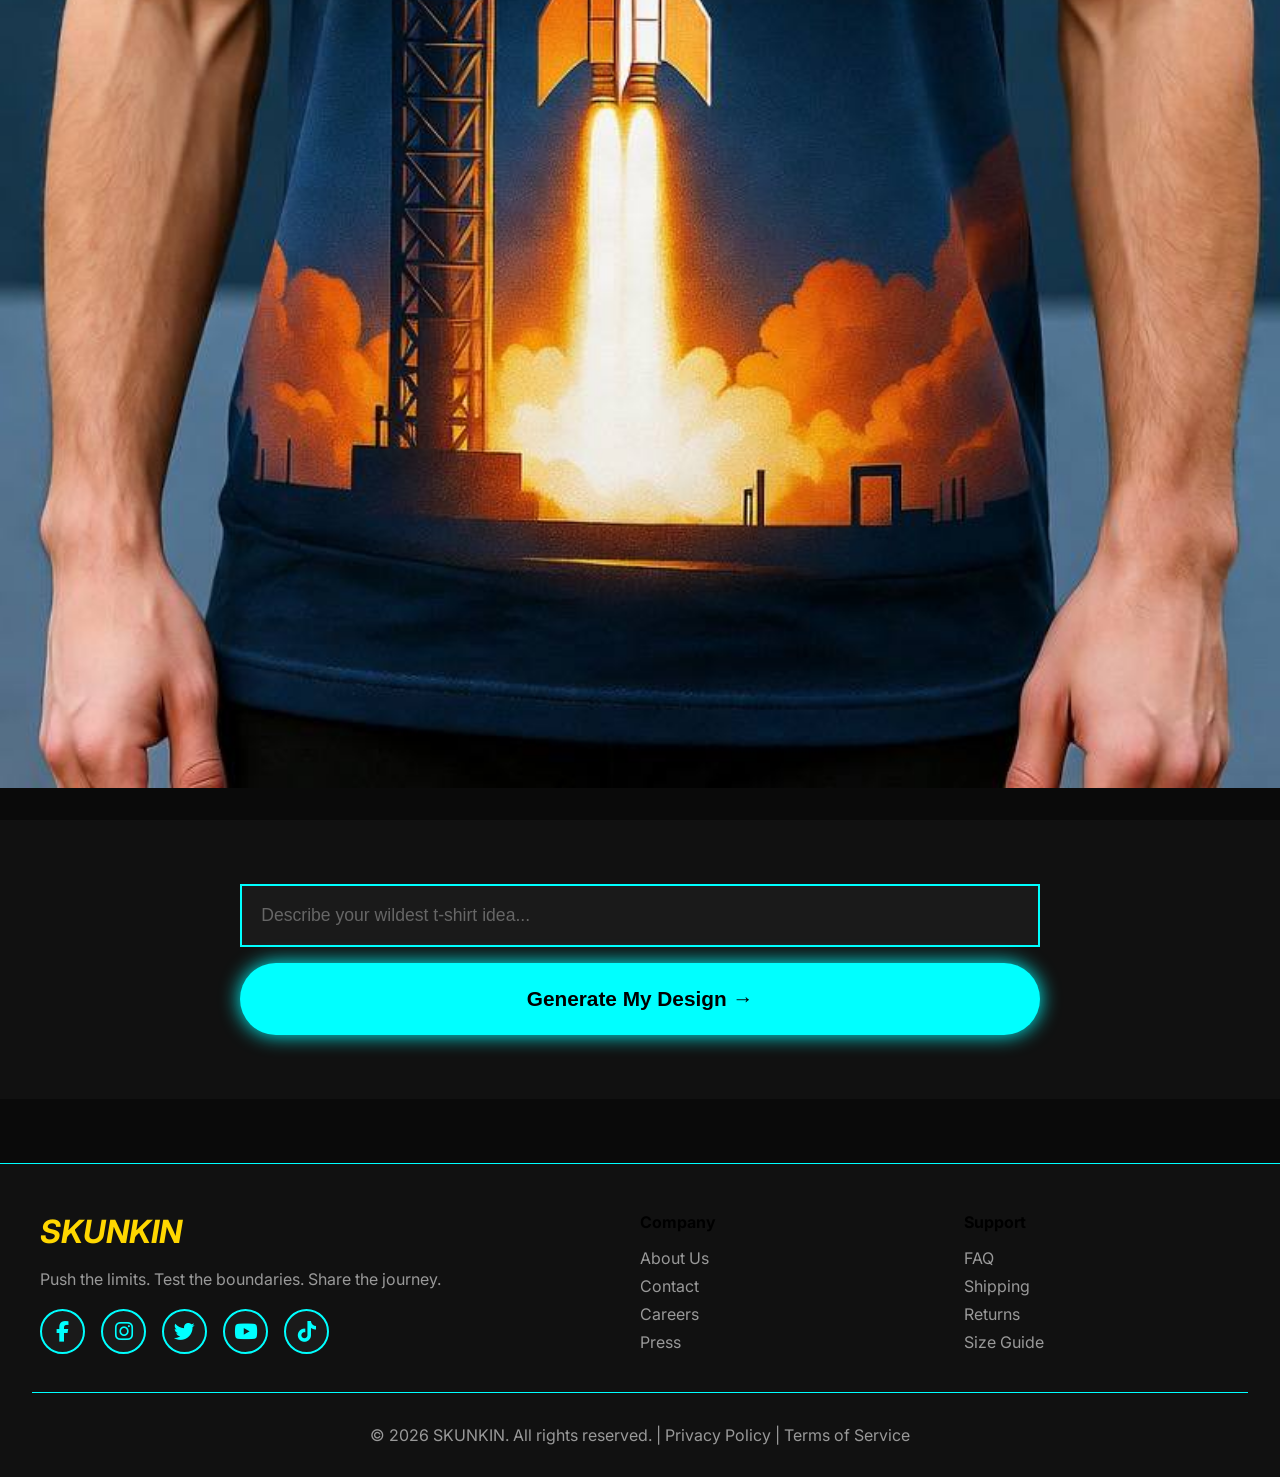
==== commit 80e4d86b: "Update all buttons to pill-shaped with large rounded corners" ====
--- a/index.html
+++ b/index.html
@@ -241,12 +241,13 @@
         
         .btn {
             width: 100%;
-            padding: 1.2rem;
-            font-size: 1.2rem;
+            padding: 1.5rem 3rem;
+            font-size: 1.3rem;
             font-weight: 900;
             background: #00ffff;
             color: #000;
             border: none;
+            border-radius: 50px;
             cursor: pointer;
             transition: all 0.3s;
             box-shadow: 0 0 20px #00ffff;
@@ -254,7 +255,7 @@
         
         .btn:hover {
             background: #ff00ff;
-            transform: scale(1.02);
+            transform: scale(1.05);
             box-shadow: 0 0 30px #ff00ff;
         }
         
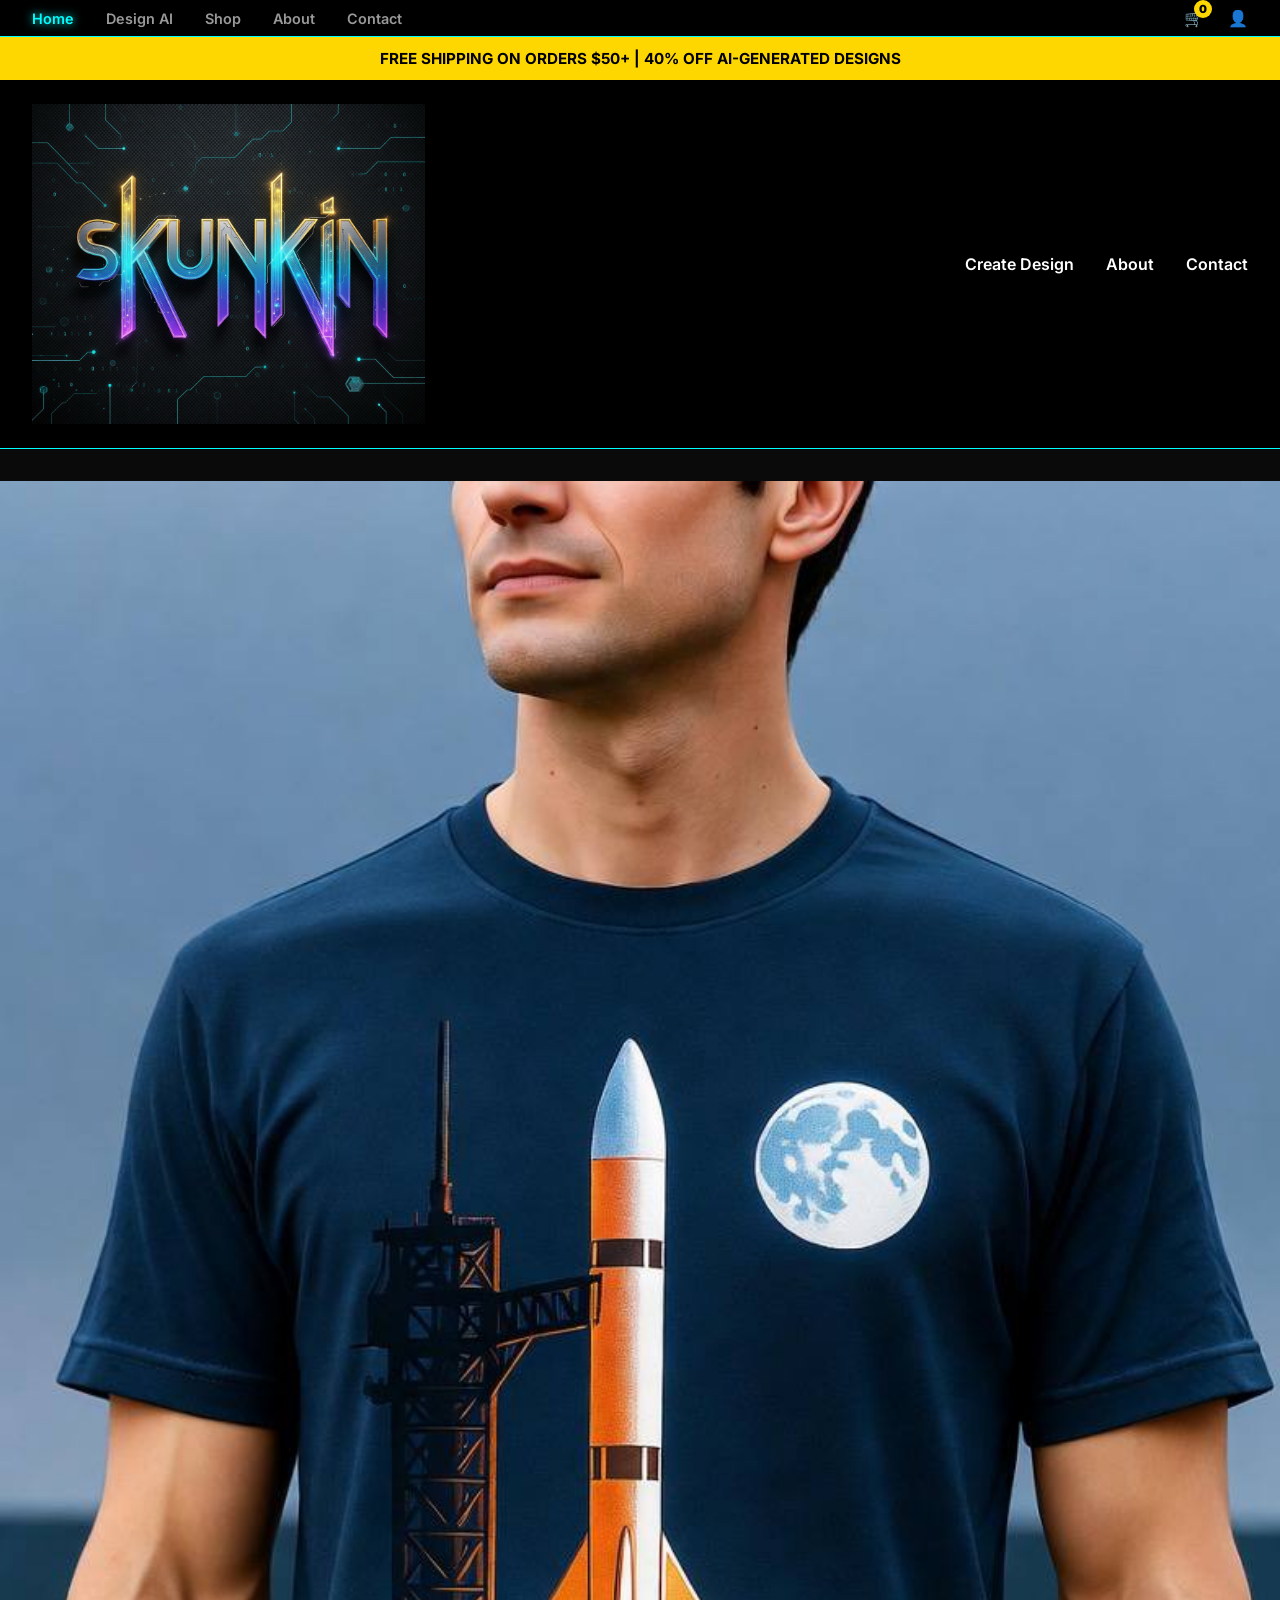
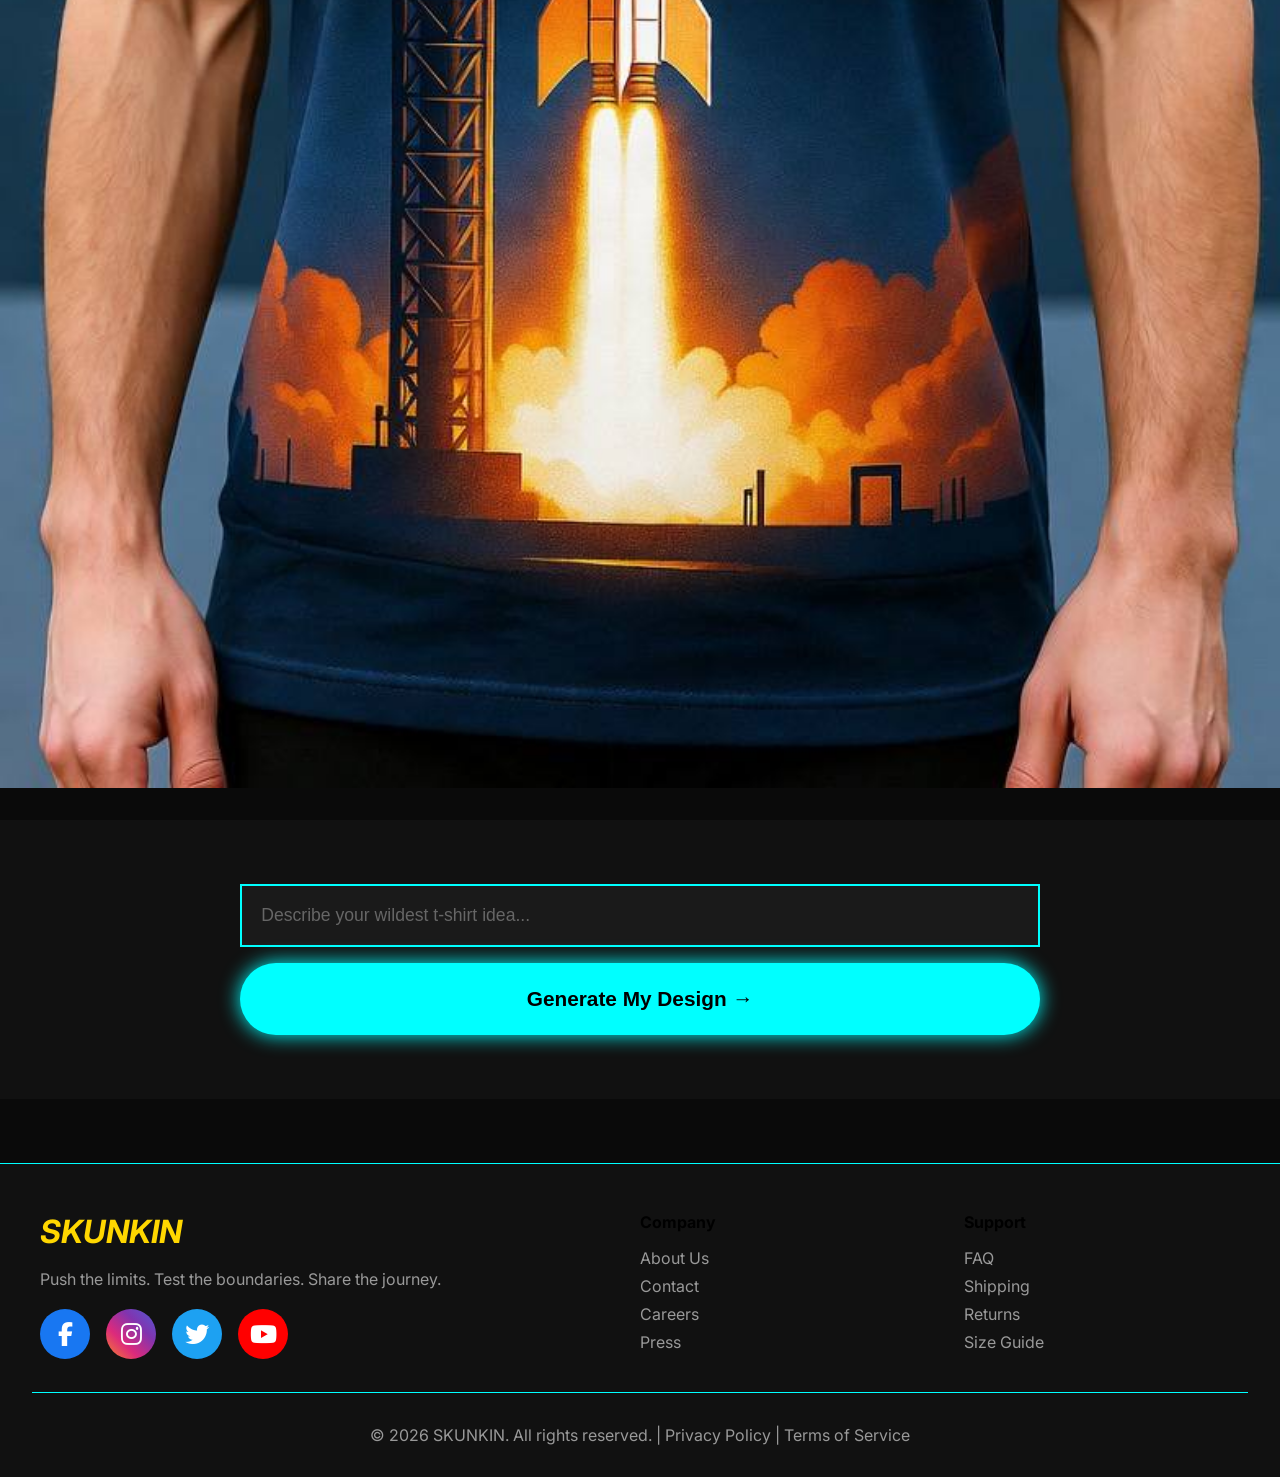
==== commit a3fa16fa: "Update to colorful brand-colored social icons (top 4 platforms)" ====
--- a/index.html
+++ b/index.html
@@ -391,27 +391,28 @@
         }
         
         .social-links a {
-            width: 45px;
-            height: 45px;
-            background: #1a1a1a;
-            border: 2px solid #00ffff;
+            width: 50px;
+            height: 50px;
             border-radius: 50%;
             display: flex;
             align-items: center;
             justify-content: center;
-            font-size: 1.3rem;
+            font-size: 1.5rem;
             text-decoration: none;
             transition: all 0.3s;
-            color: #00ffff;
+            color: #fff;
+            border: none;
         }
         
         .social-links a:hover {
-            border-color: #ff00ff;
-            background: rgba(255,0,255,0.2);
-            color: #ff00ff;
-            box-shadow: 0 0 20px #ff00ff;
-            transform: translateY(-3px);
-        }
+            transform: translateY(-5px) scale(1.1);
+            box-shadow: 0 5px 25px rgba(0,0,0,0.3);
+        }
+        
+        .social-links a:nth-child(1) { background: #1877F2; } /* Facebook */
+        .social-links a:nth-child(2) { background: linear-gradient(45deg, #F58529, #DD2A7B, #8134AF, #515BD4); } /* Instagram */
+        .social-links a:nth-child(3) { background: #1DA1F2; } /* Twitter */
+        .social-links a:nth-child(4) { background: #FF0000; } /* YouTube */
         
         .footer-links h4 {
             color: #000;
@@ -858,11 +859,10 @@
                 <h3>SKUNKIN</h3>
                 <p>Push the limits. Test the boundaries. Share the journey.</p>
                 <div class="social-links">
-                    <a href="https://facebook.com/skunkin" target="_blank" title="Facebook"><i class="fab fa-facebook-f"></i></a>
-                    <a href="https://instagram.com/skunkin" target="_blank" title="Instagram"><i class="fab fa-instagram"></i></a>
-                    <a href="https://twitter.com/skunkin" target="_blank" title="Twitter/X"><i class="fab fa-twitter"></i></a>
-                    <a href="https://youtube.com/@skunkin" target="_blank" title="YouTube"><i class="fab fa-youtube"></i></a>
-                    <a href="https://tiktok.com/@skunkin" target="_blank" title="TikTok"><i class="fab fa-tiktok"></i></a>
+                    <a href="https://facebook.com/skunkin" target="_blank" title="Facebook" aria-label="Facebook"><i class="fab fa-facebook-f"></i></a>
+                    <a href="https://instagram.com/skunkin" target="_blank" title="Instagram" aria-label="Instagram"><i class="fab fa-instagram"></i></a>
+                    <a href="https://twitter.com/skunkin" target="_blank" title="Twitter/X" aria-label="Twitter"><i class="fab fa-twitter"></i></a>
+                    <a href="https://youtube.com/@skunkin" target="_blank" title="YouTube" aria-label="YouTube"><i class="fab fa-youtube"></i></a>
                 </div>
             </div>
             
